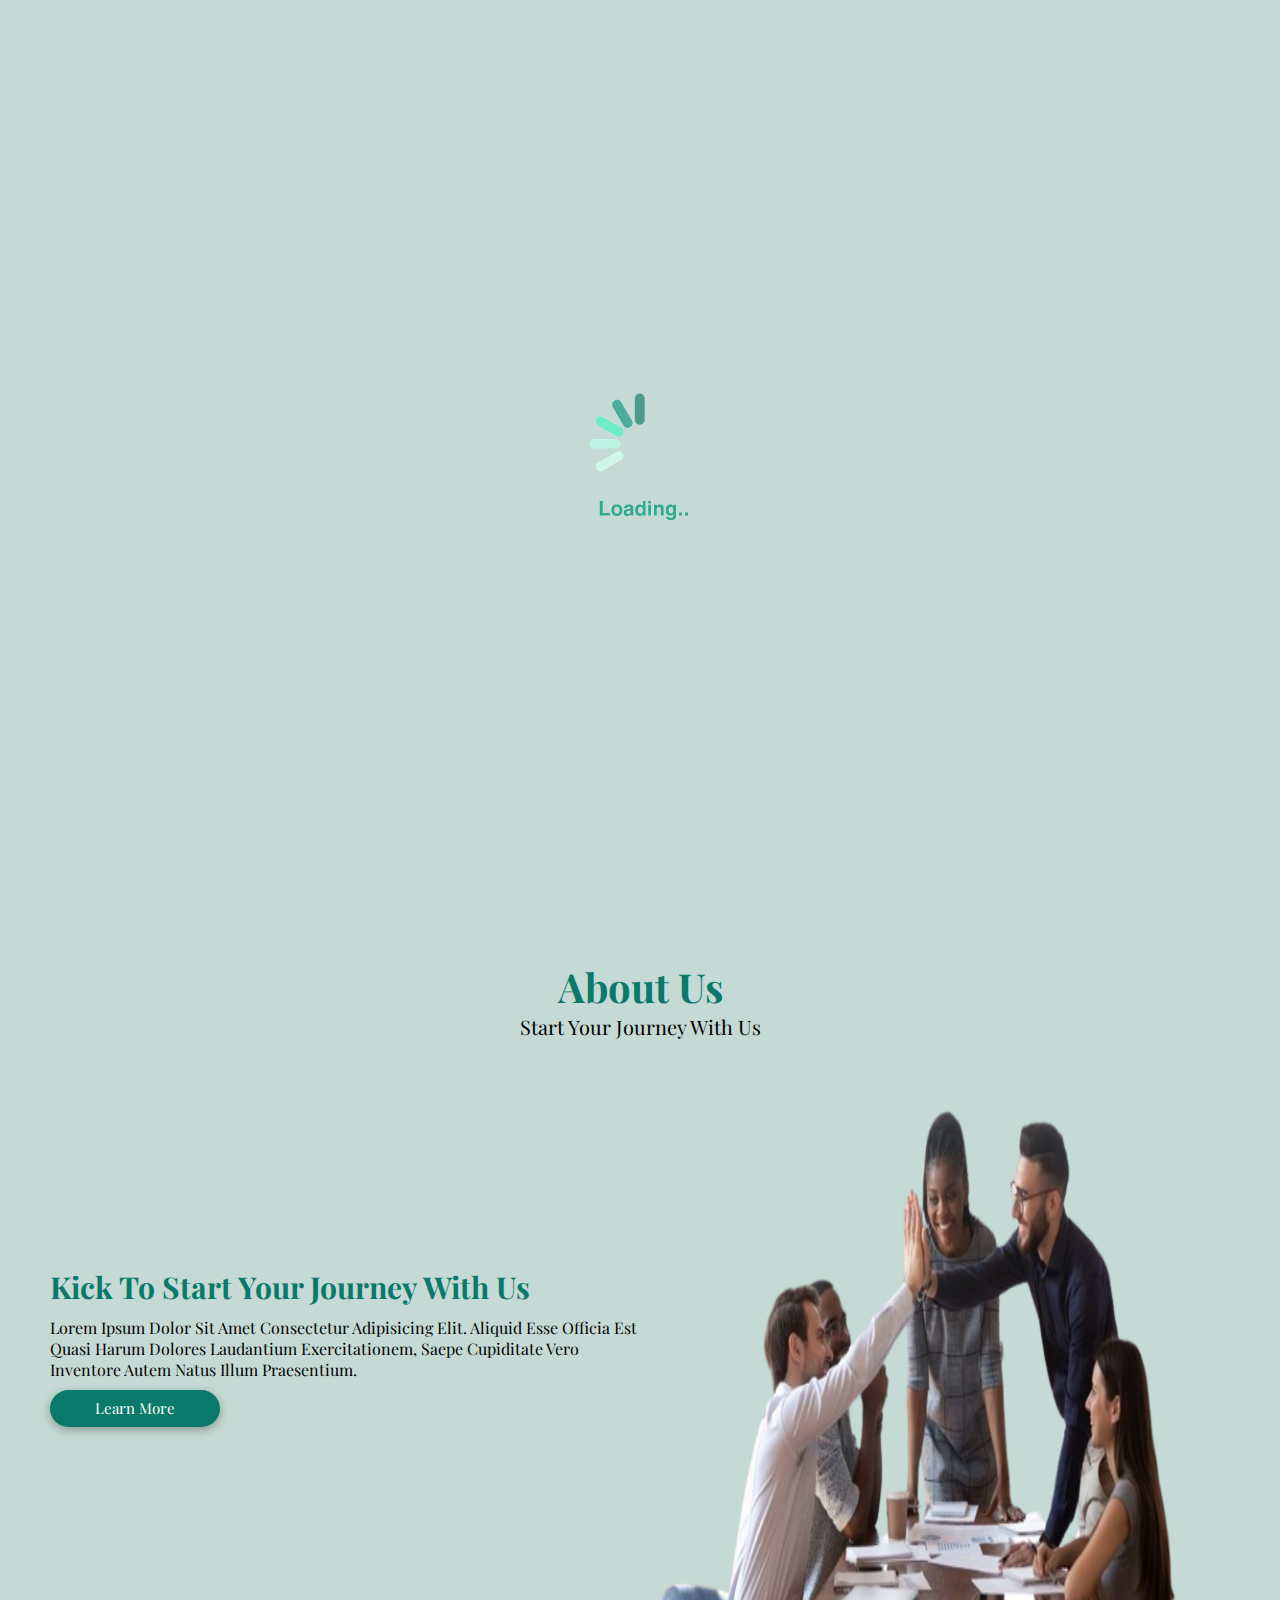
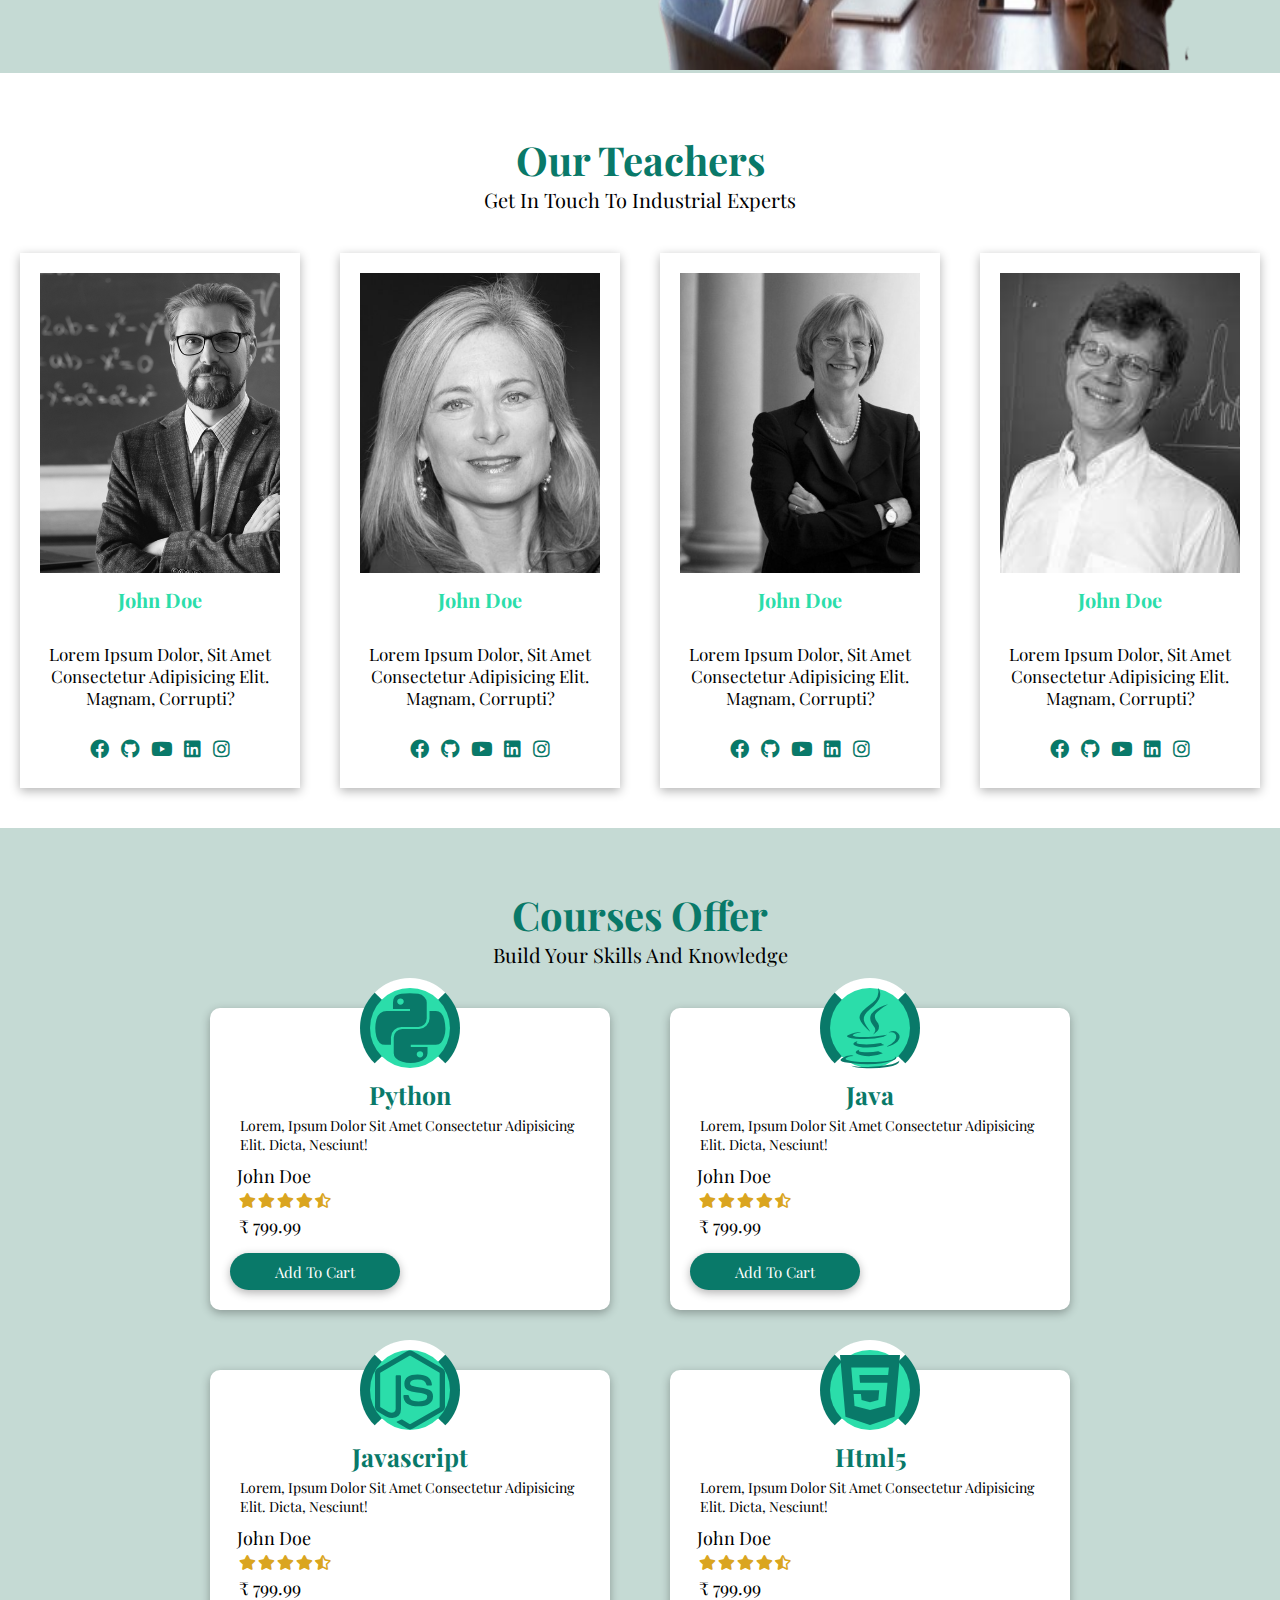
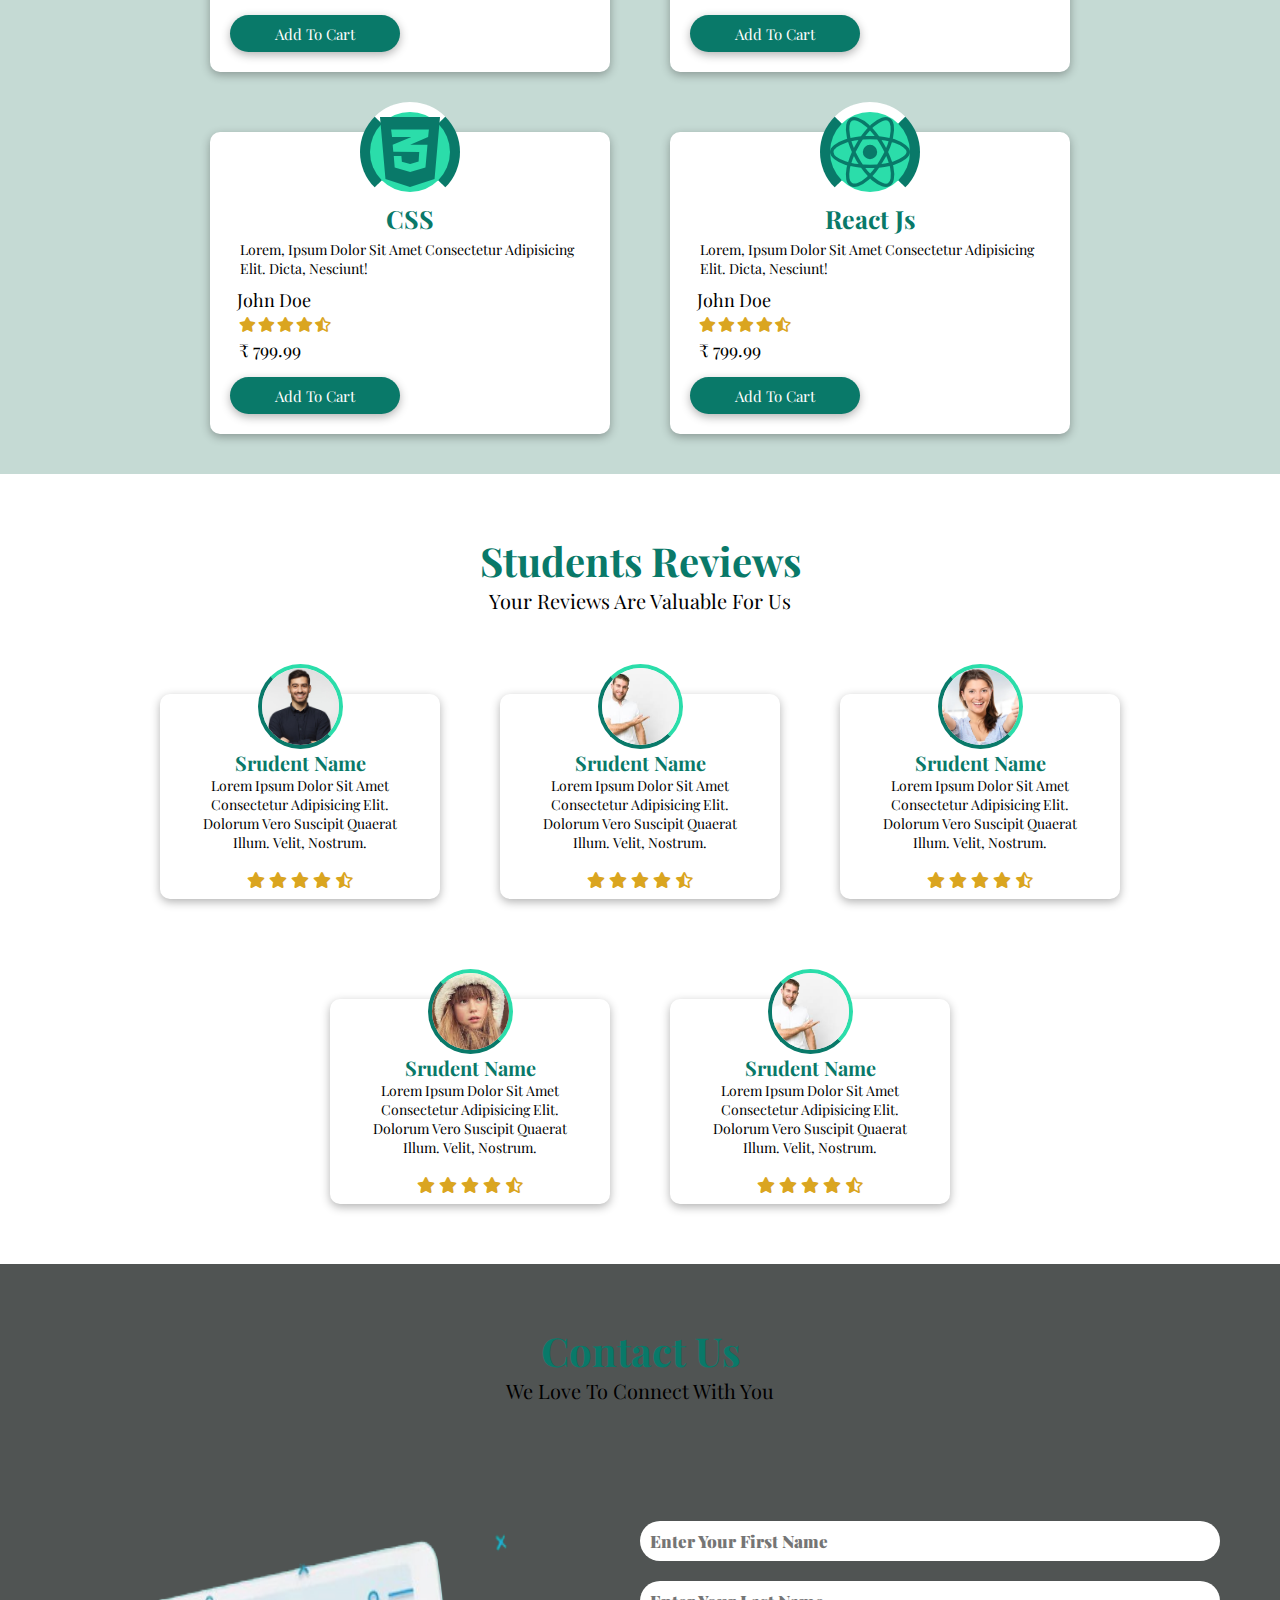
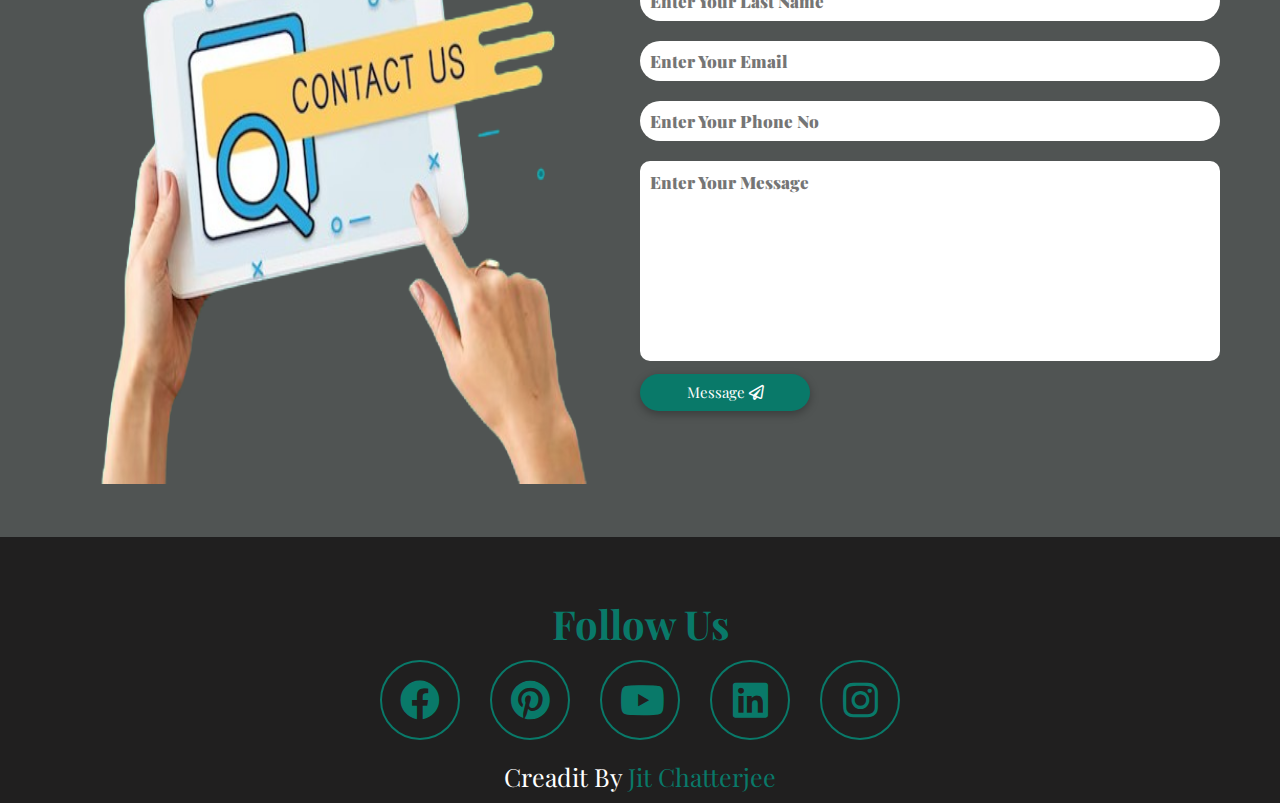
==== index.html @ 94447282 "upload" ====
<!DOCTYPE html>
<html lang="en">

<head>
    <meta charset="UTF-8">
    <meta name="viewport" content="width=device-width, initial-scale=1.0">
    <title>Exellence</title>

    <!-- font awesome cdn link  -->
    <link rel="stylesheet" href="https://cdnjs.cloudflare.com/ajax/libs/font-awesome/5.15.4/css/all.min.css" integrity="sha512-1ycn6IcaQQ40/MKBW2W4Rhis/DbILU74C1vSrLJxCq57o941Ym01SwNsOMqvEBFlcgUa6xLiPY/NS5R+E6ztJQ==" crossorigin="anonymous" referrerpolicy="no-referrer" />

    <!-- External css link  -->
    <link rel="stylesheet" href="style.css">
</head>

<body>
    <!-- loader section start  -->
    <section class="loader" id="loader">
        <div class="loader-container">
            <img src="/images/loading.gif" alt="">
        </div>
    </section>
    <!-- loader section end -->
    <!-- header section starts  -->
    <header>
        <a href="javascript:(0)" class="logo"><img src="/images/logo.png" alt="">Exellence</a>
        <nav class="navbar">
            <ul>
                <li><a href="#home" class="active">home</a></li>
                <li><a href="#about">about</a></li>
                <li><a href="#teacher">teachers</a></li>
                <li><a href="javascript:(0)" class="sub">courses&nbsp;<i class="fas fa-caret-down"></i></a>
                    <div class="sublist">
                        <ul>
                            <li><a href="javascript:(0)">course 1</a></li>
                            <li><a href="javascript:(0)">course 2</a></li>
                            <li><a href="javascript:(0)">course 3</a></li>
                            <li><a href="javascript:(0)">course 4</a></li>
                            <li><a href="javascript:(0)">course 5</a></li>
                        </ul>
                    </div>
                </li>
                <li><a href="#review">Review</a></li>
                <li><a href="#contact">Contact</a></li>
            </ul>
        </nav>
        <div class="login-box" id="login-box">
            <a href="javascript:(0)" class="logo"><i class="fas fa-search"></i></a>
            <a href="javascript:(0)" class="logo"><i class="fas fa-shopping-cart"></i></a>
            <a href="" class="logo"><i class="fas fa-user"></i></a>
            <div class="fas fa-bars"></div>
        </div>
    </header>
    <!-- header section ends  -->
    <!-- home section start  -->
    <section class="home" id="home">
        <div class="content">
            <h1 class="">learn online form home</h1>
            <p>Lorem ipsum dolor sit amet consectetur adipisicing elit. Esse itaque excepturi repellat aperiam impedit aut ipsam cum hic dicta eius!</p>
            <a href="#"><button>Discover More</button></a>
        </div>
        <div class="box-container" id="home-container">
            <div class="boxes">
                <i class="fas fa-graduation-cap"></i>
                <h3>Courses</h3>

                <p>Lorem ipsum dolor, sit amet consectetur adipisicing elit. Quas, ipsam?</p>
            </div>

            <div class="boxes">
                <i class="fas fa-fire"></i>
                <h3>Free Trial</h3>
                <p>Lorem ipsum dolor, sit amet consectetur adipisicing elit. Quas, ipsam?</p>
            </div>

            <div class="boxes">
                <i class="fas fa-award"></i>
                <h3>Certification</h3>
                <p>Lorem ipsum dolor, sit amet consectetur adipisicing elit. Quas, ipsam?</p>
            </div>
        </div>
    </section>
    <!-- home section end  -->

    <!-- about section start  -->
    <section class="about" id="about">
        <h1 class="heading">about Us</h1>
        <h3 class="title">Start Your Journey with Us</h3>
        <div class="row">
            <div class="content">
                <h3>Kick to start your journey with us</h3>
                <p>Lorem ipsum dolor sit amet consectetur adipisicing elit. Aliquid esse officia est quasi harum dolores laudantium exercitationem, saepe cupiditate vero inventore autem natus illum praesentium.</p>
                <a href=""><button>Learn More</button></a>
            </div>
            <div class="image">
                <img src="images/abo.png" alt="">
            </div>
        </div>
    </section>
    <!-- about section end  -->

    <!-- teacher section start  -->
    <section class="teacher" id="teacher">
        <h1 class="heading">our teachers</h1>
        <h3 class="title">get in touch to industrial experts</h3>

        <div class="card-container">
            <div class="card">
                <img src="/images/card-img-1.png" alt="">
                <h3>John Doe</h3>
                <p>Lorem ipsum dolor, sit amet consectetur adipisicing elit. Magnam, corrupti?</p>
                <div class="icons">
                    <a href="" class="fab fa-facebook"></a>
                    <a href="" class="fab fa-github"></a>
                    <a href="" class="fab fa-youtube"></a>
                    <a href="" class="fab fa-linkedin"></a>
                    <a href="" class="fab fa-instagram"></a>
                </div>
            </div>
            <div class="card">
                <img src="/images/card-img-2.png" alt="">
                <h3>John Doe</h3>
                <p>Lorem ipsum dolor, sit amet consectetur adipisicing elit. Magnam, corrupti?</p>
                <div class="icons">
                    <a href="" class="fab fa-facebook"></a>
                    <a href="" class="fab fa-github"></a>
                    <a href="" class="fab fa-youtube"></a>
                    <a href="" class="fab fa-linkedin"></a>
                    <a href="" class="fab fa-instagram"></a>
                </div>
            </div>
            <div class="card">
                <img src="/images/card-img-3.jpg" alt="">
                <h3>John Doe</h3>
                <p>Lorem ipsum dolor, sit amet consectetur adipisicing elit. Magnam, corrupti?</p>
                <div class="icons">
                    <a href="" class="fab fa-facebook"></a>
                    <a href="" class="fab fa-github"></a>
                    <a href="" class="fab fa-youtube"></a>
                    <a href="" class="fab fa-linkedin"></a>
                    <a href="" class="fab fa-instagram"></a>
                </div>
            </div>
            <div class="card">
                <img src="/images/card-img-4.jpg" alt="">
                <h3>John Doe</h3>
                <p>Lorem ipsum dolor, sit amet consectetur adipisicing elit. Magnam, corrupti?</p>
                <div class="icons">
                    <a href="" class="fab fa-facebook"></a>
                    <a href="" class="fab fa-github"></a>
                    <a href="" class="fab fa-youtube"></a>
                    <a href="" class="fab fa-linkedin"></a>
                    <a href="" class="fab fa-instagram"></a>
                </div>
            </div>
        </div>
    </section>
    <!-- teacher section start  -->

    <!-- course section start  -->
    <section class="course" id="course">
        <h1 class="heading">Courses Offer</h1>
        <h3 class="title">build your skills and knowledge</h3>
        <div class="box-container">
            <div class="box">
                <i class="fab fa-python"></i>
                <h3>Python</h3>
                <p>Lorem, ipsum dolor sit amet consectetur adipisicing elit. Dicta, nesciunt!</p>
                <span>&nbsp;&nbsp;John Doe</span>
                <div class="stars">
                    <a href="" class="fas fa-star"></a>
                    <a href="" class="fas fa-star"></a>
                    <a href="" class="fas fa-star"></a>
                    <a href="" class="fas fa-star"></a>
                    <a href="" class="fas fa-star-half-alt"></a>
                </div>
                <span>&#8377&nbsp;799.99</span>
                <a href=""><button>add to cart</button></a>
            </div>
            <div class="box">
                <i class="fab fa-java"></i>
                <h3>Java</h3>
                <p>Lorem, ipsum dolor sit amet consectetur adipisicing elit. Dicta, nesciunt!</p>
                <span>&nbsp;&nbsp;John Doe</span>
                <div class="stars">
                    <a href="" class="fas fa-star"></a>
                    <a href="" class="fas fa-star"></a>
                    <a href="" class="fas fa-star"></a>
                    <a href="" class="fas fa-star"></a>
                    <a href="" class="fas fa-star-half-alt"></a>
                </div>
                <span>&#8377&nbsp;799.99</span>
                <a href=""><button>add to cart</button></a>
            </div>
            <div class="box">
                <i class="fab fa-node-js"></i>
                <h3>javascript</h3>
                <p>Lorem, ipsum dolor sit amet consectetur adipisicing elit. Dicta, nesciunt!</p>
                <span>&nbsp;&nbsp;John Doe</span>
                <div class="stars">
                    <a href="" class="fas fa-star"></a>
                    <a href="" class="fas fa-star"></a>
                    <a href="" class="fas fa-star"></a>
                    <a href="" class="fas fa-star"></a>
                    <a href="" class="fas fa-star-half-alt"></a>
                </div>
                <span>&#8377&nbsp;799.99</span>
                <a href=""><button>add to cart</button></a>
            </div>
            <div class="box">
                <i class="fab fa-html5"></i>
                <h3>html5</h3>
                <p>Lorem, ipsum dolor sit amet consectetur adipisicing elit. Dicta, nesciunt!</p>
                <span>&nbsp;&nbsp;John Doe</span>
                <div class="stars">
                    <a href="" class="fas fa-star"></a>
                    <a href="" class="fas fa-star"></a>
                    <a href="" class="fas fa-star"></a>
                    <a href="" class="fas fa-star"></a>
                    <a href="" class="fas fa-star-half-alt"></a>
                </div>
                <span>&#8377&nbsp;799.99</span>
                <a href=""><button>add to cart</button></a>
            </div>
            <div class="box">
                <i class="fab fa-css3-alt"></i>
                <h3>CSS</h3>
                <p>Lorem, ipsum dolor sit amet consectetur adipisicing elit. Dicta, nesciunt!</p>
                <span>&nbsp;&nbsp;John Doe</span>
                <div class="stars">
                    <a href="" class="fas fa-star"></a>
                    <a href="" class="fas fa-star"></a>
                    <a href="" class="fas fa-star"></a>
                    <a href="" class="fas fa-star"></a>
                    <a href="" class="fas fa-star-half-alt"></a>
                </div>
                <span>&#8377&nbsp;799.99</span>
                <a href=""><button>add to cart</button></a>
            </div>
            <div class="box">
                <i class="fab fa-react"></i>
                <h3>react Js</h3>
                <p>Lorem, ipsum dolor sit amet consectetur adipisicing elit. Dicta, nesciunt!</p>
                <span>&nbsp;&nbsp;John Doe</span>
                <div class="stars">
                    <a href="" class="fas fa-star"></a>
                    <a href="" class="fas fa-star"></a>
                    <a href="" class="fas fa-star"></a>
                    <a href="" class="fas fa-star"></a>
                    <a href="" class="fas fa-star-half-alt"></a>
                </div>
                <span>&#8377&nbsp;799.99</span>
                <a href=""><button>add to cart</button></a>
            </div>
        </div>

    </section>
    <!-- course section end  -->

    <!-- review section start  -->
    <section class="review" id="review">
        <h1 class="heading">Students Reviews</h1>
        <h3 class="title">your reviews are valuable for us</h3>

        <div class="box-container">
            <div class="box">
                <img src="/images/customer-1.jpg" alt="">
                <h3>Srudent Name</h3>
                <p>Lorem ipsum dolor sit amet consectetur adipisicing elit. Dolorum vero suscipit quaerat illum. Velit, nostrum.</p>
                <div class="box-icons">
                    <i class="fas fa-star"></i>
                    <i class="fas fa-star"></i>
                    <i class="fas fa-star"></i>
                    <i class="fas fa-star"></i>
                    <i class="fas fa-star-half-alt"></i>
                </div>
            </div>
            <div class="box">
                <img src="/images/customer-2.jpg" alt="">
                <h3>Srudent Name</h3>
                <p>Lorem ipsum dolor sit amet consectetur adipisicing elit. Dolorum vero suscipit quaerat illum. Velit, nostrum.</p>
                <div class="box-icons">
                    <i class="fas fa-star"></i>
                    <i class="fas fa-star"></i>
                    <i class="fas fa-star"></i>
                    <i class="fas fa-star"></i>
                    <i class="fas fa-star-half-alt"></i>
                </div>
            </div>
            <div class="box">
                <img src="/images/customer-3.jpg" alt="">
                <h3>Srudent Name</h3>
                <p>Lorem ipsum dolor sit amet consectetur adipisicing elit. Dolorum vero suscipit quaerat illum. Velit, nostrum.</p>
                <div class="box-icons">
                    <i class="fas fa-star"></i>
                    <i class="fas fa-star"></i>
                    <i class="fas fa-star"></i>
                    <i class="fas fa-star"></i>
                    <i class="fas fa-star-half-alt"></i>
                </div>
            </div>
            <div class="box">
                <img src="/images/customer-4.jpg" alt="">
                <h3>Srudent Name</h3>
                <p>Lorem ipsum dolor sit amet consectetur adipisicing elit. Dolorum vero suscipit quaerat illum. Velit, nostrum.</p>
                <div class="box-icons">
                    <i class="fas fa-star"></i>
                    <i class="fas fa-star"></i>
                    <i class="fas fa-star"></i>
                    <i class="fas fa-star"></i>
                    <i class="fas fa-star-half-alt"></i>
                </div>
            </div>
            <div class="box">
                <img src="/images/customer-2.jpg" alt="">
                <h3>Srudent Name</h3>
                <p>Lorem ipsum dolor sit amet consectetur adipisicing elit. Dolorum vero suscipit quaerat illum. Velit, nostrum.</p>
                <div class="box-icons">
                    <i class="fas fa-star"></i>
                    <i class="fas fa-star"></i>
                    <i class="fas fa-star"></i>
                    <i class="fas fa-star"></i>
                    <i class="fas fa-star-half-alt"></i>
                </div>
            </div>
        </div>

    </section>
    <!-- review section end  -->

    <!-- contact section start  -->
    <section class="contact" id="contact">
        <h1 class="heading">Contact Us</h1>
        <h3 class="title">we love to connect with you</h3>
        <div class="row">
            <div class="image">
                <img src="/images/contact.png" alt="">
            </div>

            <div class="form-container">
                <form action="">
                    <div class="input-box">
                        <input type="text" placeholder="Enter Your First Name">
                    </div>
                    <div class="input-box">
                        <input type="text" placeholder="Enter Your Last Name">
                    </div>
                    <div class="input-box">
                        <input type="Email" placeholder="Enter Your Email">
                    </div>
                    <div class="input-box">
                        <input type="number" placeholder="Enter Your Phone No">
                    </div>
                    <div class="input-box">
                        <textarea name="" id="" cols="30" rows="10" placeholder="Enter Your Message"></textarea>
                    </div>
                    <div class="input-box">
                        <a href=""><button>Message <i class="far fa-paper-plane"></i></button></a>
                    </div>
                </form>
            </div>
        </div>
    </section>
    <!-- contact section end  -->

    <!-- footer section start  -->
    <section class="footer" id="footer">
        <h1 class="heading">Follow Us</h1>
        <div class="icons">
            <a href="" class="fab fa-facebook"></a>
            <a href="" class="fab fa-pinterest"></a>
            <a href="" class="fab fa-youtube"></a>
            <a href="" class="fab fa-linkedin"></a>
            <a href="" class="fab fa-instagram"></a>
        </div>
        <p>creadit by <Span> jit chatterjee</Span></p>
    </section>
    <!-- footer section end  -->


    <!-- jQuery cdn link  -->
    <script src="https://cdnjs.cloudflare.com/ajax/libs/jquery/3.7.1/jquery.min.js" integrity="sha512-v2CJ7UaYy4JwqLDIrZUI/4hqeoQieOmAZNXBeQyjo21dadnwR+8ZaIJVT8EE2iyI61OV8e6M8PP2/4hpQINQ/g==" crossorigin="anonymous" referrerpolicy="no-referrer"></script>
    <!-- External js file link  -->
    <script src="script.js"></script>
</body>

</html>
---- style.css ----
@import url('https://fonts.googleapis.com/css2?family=Anton&family=DM+Serif+Display&family=Great+Vibes&family=Noto+Serif:wght@300&family=Oswald&family=Playball&family=Playfair+Display:wght@400;500&family=Roboto:wght@300&family=Young+Serif&display=swap');

:root {
    --green: #097969;
    --light-green: #2BDDAA;


}

* {
    font-family: 'Playfair Display', serif;
    text-transform: capitalize;
    text-decoration: none;
    outline: navajowhite;
    margin: 0;
    padding: 0;
    box-sizing: border-box;
}

*::selection {
    background: var(--green);
    color: #fff;
}

html {
    font-size: 62.5%;
    overflow-x: hidden;
    scroll-behavior: smooth;
}

body {
    background: #C5DAD4;
    height: 3000px;
}

.heading {
    font-size: 4rem;
    color: var(--green);
    text-align: center;
    padding: 0 1rem;
    padding-top: 6rem;
}

.title {
    padding: 0 1rem;
    font-size: 2rem;
    text-align: center;
    font-weight: 400;
    color: #000;
}

/*loader section start*/
/* .loader {
    width: 100%;
    height: 100vh;
} */

.loader .loader-container {
    position: fixed;
    top: 0;
    left: 0;
    width: 100%;
    height: 100%;
    z-index: 10000;
    display: flex;
    align-items: center;
    justify-content: center;
    overflow: hidden;
    background: #C5DAD4;
}

.loader .loader-container img {
    width: 15rem;
}

.loader-container.fade-out {
    top: 110%;
    opacity: 0;
}

/*loader section end*/

header {
    width: 96%;
    background: #fff;
    position: fixed;
    top: 2rem;
    left: 50%;
    display: flex;
    align-items: center;
    justify-content: space-between;
    border-radius: 5rem;
    transform: translateX(-50%);
    padding: 0rem 2rem;
    z-index: 1000;
    transition: 0.2s;
}

.header-active {
    top: 0;
    widows: 100%;
    border-radius: 0;
    box-shadow: 0.1rem 0.rem rgba(0, 0, 0, 0.3);
}

header a img {
    width: 6rem;
    vertical-align: middle;
}

header .navbar ul {
    display: flex;
    align-items: center;
    justify-content: space-between;
    list-style: none;
}

header .navbar ul li {
    margin: 0 1rem;
}

header .navbar ul li a {
    font-size: 2rem;
    color: var(--green);
    transition: 0.2s;
}

header .navbar ul li .active,
header .navbar ul li a:hover {
    color: var(--light-green);
}

header .navbar ul li .sublist {
    position: absolute;
    width: 33rem;
    height: 31rem;
    display: none;
}

header .navbar ul li .sublist ul {
    /* display: none; */
    position: absolute;
    display: flex;
    flex-direction: column;
    background: #fff;
    padding: 2rem;
    border-radius: 2rem;
    margin-top: 2rem;
    box-shadow: 0 0.3rem 1rem rgba(0, 0, 0, 0.3);
}

header .navbar ul li .sublist ul li {
    margin: 1rem;
}

header .logo {
    font-size: 2.5rem;
    color: var(--light-green);
    text-transform: uppercase;
}

header .logo i {
    color: var(--green);
    padding: 0.2rem;
}

header .fa-bars {
    font-size: 3rem;
    color: var(--green);
    cursor: pointer;
    display: none;
    transition: 0.3s;
}

header .fa-times {
    transform: rotate(180deg);
    color: var(--light-green);
    transition: 0.3s;
}

header .login-box {
    display: flex;
    justify-content: space-around;
    width: 12rem;
    margin: 0rem 2rem;
}

.home {
    min-height: 100vh;
    background: linear-gradient(rgba(41, 122, 81, 0.8), rgba(140, 243, 178, 0.8)), url(/images/bg-img.jpg)no-repeat;
    background-position: center;
    background-size: cover;
    background-attachment: fixed;
    z-index: 0;
    overflow: hidden;
    position: relative;
}

.home .content {
    display: flex;
    justify-content: center;
    align-items: center;
    flex-flow: column;
    padding-top: 14rem;
    padding-bottom: 8rem;
    text-align: center;
}

.home .content h1 {
    font-size: 5rem;
    color: #fff;
    padding: 0 1rem;
    text-shadow: 0 .3rem .5rem rgba(0, 0, 0, 0.3);
    text-transform: capitalize;
}

.home .content p {
    font-size: 2rem;
    color: #fff;
    padding: 1rem 25rem;
}

.home .content button {
    height: 4rem;
    width: 20rem;
    background: var(--green);
    color: #fff;
    font-size: 2rem;
    cursor: pointer;
    transition: .2s;
    border: none;
    box-shadow: 0 .3rem 1rem rgba(0, 0, 0, 0.3);
    border-radius: 2rem;
}

.home .box-container {
    display: flex;
    justify-content: center;
    flex-wrap: wrap;
}

.home .box-container .boxes {
    height: 25rem;
    width: 25rem;
    background: #fff;
    text-align: center;
    border-radius: 1rem;
    box-shadow: 0 .3rem 1rem rgba(0, 0, 0, 0.3);
    cursor: pointer;
    margin: 2rem;
}

.home .box-container .boxes i {
    height: 6rem;
    width: 6rem;
    line-height: 6rem;
    text-align: center;
    border-radius: 50%;
    color: #fff;
    background: var(--green);
    font-size: 3rem;
    margin: 2rem;
    transition: .2s;
}

.home .box-container .boxes h3 {
    font-size: 2rem;
    color: var(--light-green);
    transition: .2s;
}

.home .box-container .boxes p {
    font-size: 1.3rem;
    padding: 0.7rem 2rem;
    color: #000;
}

.home .box-container .boxes:hover i {
    background: var(--light-green);
    color: #fff;
}

.home .box-container .boxes:hover h3 {
    color: var(--green);
}

.home::before {
    content: '';
    position: absolute;
    bottom: -32%;
    left: 50%;
    transform: translateX(-50%);
    border-top: 70vh solid #fff;
    width: 120%;
    border-radius: 50%;
    z-index: -1;
}

.about .row {
    display: flex;
    justify-content: center;
    align-items: center;
}

.about .row .image img {
    height: 70vh;
    width: 50vw;
}

.about .row .content {
    padding-left: 5rem;
}

.about .row .content h3 {
    font-size: 3rem;
    color: var(--green);
    text-transform: capitalize;
}

.about .row .content p {
    font-size: 1.6rem;
    color: #000;
    padding: 1rem 0;
}

.about .row .content button {
    height: 3.7rem;
    width: 17rem;
    background: var(--green);
    color: #fff;
    font-size: 1.5rem;
    cursor: pointer;
    transition: .2s;
    border: none;
    box-shadow: 0 .3rem 1rem rgba(0, 0, 0, 0.3);
    border-radius: 2rem;
    margin-bottom: 2rem;
}

.teacher {
    background: #fff;
}

.teacher .card-container {
    display: flex;
    align-items: center;
    justify-content: center;
    flex-wrap: wrap;
    padding: 2rem 0;
}

.teacher .card-container .card {
    padding: 2rem;
    margin: 2rem;
    background: #fff;
    text-align: center;
    width: 28rem;
    box-shadow: 0 0.3rem 1rem rgba(0, 0, 0, 0.3);
}

.teacher .card-container .card img {
    height: 30rem;
    width: 100%;
    object-fit: cover;
    filter: grayscale();
    transition: .2s;
}

.teacher .card-container .card:hover img {
    filter: grayscale(0);
}

.teacher .card-container .card h3 {
    color: var(--light-green);
    font-size: 2rem;
    padding: 1rem 0;
}

.teacher .card-container .card P {
    color: #000;
    font-size: 1.7rem;
    padding: 2rem 0;
}

.teacher .card-container .card .icons a {
    color: var(--green);
    font-size: 1.9rem;
    padding: 1rem 0.5rem;
}

.teacher .card-container .card .icons a:hover {
    color: var(--light-green)
}

.box-container {
    width: 100%;
    padding: 2rem;
    position: relative;
    display: flex;
    flex-wrap: wrap;
    gap: 2rem;
    justify-content: center;
}

.box-container .box {
    width: 40rem;
    background: #fff;
    padding: 2rem;
    margin: 2rem;
    transition: .2s;
    display: flex;
    flex-direction: column;
    justify-content: center;
    align-items: center;
    flex-wrap: wrap;
    box-shadow: 0 0.3rem 1rem rgba(0, 0, 0, 0.3);
    border-radius: 1rem;
}

.box-container .box i {
    font-size: 8rem;
    color: var(--green);
    margin-top: -5rem;
    width: 10rem;
    border-radius: 50%;
    background: var(--light-green);
    border: 1rem solid #fff;
    border-left: 1rem solid var(--green);
    border-right: 1rem solid var(--green);
    text-align: center;
}

.box-container .box h3 {
    font-size: 2.5rem;
    color: var(--green);
}

.box-container .box p {
    font-size: 1.4rem;
    color: #000;
    padding: 0.5rem 1rem;
    text-align: start;
}

.box-container .box button {
    height: 3.7rem;
    width: 17rem;
    background: var(--green);
    color: #fff;
    font-size: 1.5rem;
    cursor: pointer;
    transition: .2s;
    border: none;
    box-shadow: 0 .3rem 1rem rgba(0, 0, 0, 0.3);
    border-radius: 2rem;
    margin-top: 1rem;
    margin-left: -18rem;
}

.stars {
    margin-left: -25rem;
}

.stars a {
    font-size: 1.5rem;
    margin: 0rem;
    text-align: start;
    color: goldenrod;
}

.box-container .box span {
    margin-left: -28rem;
    font-size: 1.8rem;
    padding: 0.5rem 0;
}

.box-container .box:hover i {
    transition: .5s;
    border: 1rem solid #fff;
    border-top: 1rem solid var(--green);
    border-bottom: 1rem solid var(--green);
    background: none;
    transform: rotate(360deg);
}

.box-container .box:hover {
    cursor: pointer;
    transition: .2s;
    transform: scale(120%);
}

.review {
    background: #fff;
}

.review .box-container {
    display: flex;
    justify-content: center;
    padding-top: 4rem;
    flex-wrap: wrap;
}

.review .box-container .box {
    width: 28rem;
    padding-bottom: 1rem;
    text-align: center;
    box-shadow: 0 0.3rem 1rem rgba(0, 0, 0, 0.3);
    background: #fff;
    margin: 4rem 2rem;
}

.review .box-container .box img {
    height: 8.5rem;
    width: 8.5rem;
    object-fit: cover;
    border-radius: 50%;
    margin-top: -5rem;
    border: 0.4rem solid var(--light-green);
    border-left: 0.4rem solid var(--green);
    border-bottom: 0.4rem solid var(--green);
}

.review .box-container .box h3 {
    font-size: 2rem;
    color: var(--green);
    padding: 0 0.5rem;
}

.review .box-container .box p {
    font-size: 1.4rem;
    color: #000;
    padding: 0 1rem;
    text-align: center;
}

.review .box-container .box .box-icons i {
    font-size: 1.6rem;
    color: goldenrod;
    background: none;
    padding: 0;
    width: 2rem;
    border: none;
    margin-top: 2rem;
    transform: none;
}

.review .box-container .box:hover img {
    border: none;
    transition: 0.2s linear;
}

.contact {
    background: rgba(51, 51, 51, 0.805);
}

.contact .row {
    display: flex;
    align-items: center;
    justify-content: center;
    padding: 5rem 0;
}

.contact .row .image img {
    width: 50vw;
    height: 70vh;
}

.contact .row .form-container {
    width: 50%;
    padding-right: 6rem;
}

.contact .row .form-container input,
textarea {
    height: 4rem;
    width: 100%;
    background: #fff;
    border: none;
    border-radius: 5rem;
    padding: 0 1rem;
    margin: 1rem 0;
    color: var(--light-green);
    font-size: 1.7rem;
    font-weight: 900;
    transition: .2s linear;
}

.contact .row .form-container input:focus,
textarea:focus {
    border: 0.4rem solid var(--green);
}

.contact .row .form-container textarea {
    height: 20rem;
    border-radius: 1rem;
    padding: 1rem;
    resize: none;
}

.contact .row .form-container a button {
    height: 3.7rem;
    width: 17rem;
    background: var(--green);
    color: #fff;
    font-size: 1.5rem;
    cursor: pointer;
    transition: .2s;
    border: none;
    box-shadow: 0 .3rem 1rem rgba(0, 0, 0, 0.3);
    border-radius: 2rem;
    margin-bottom: 2rem;
}

.contact .row .form-container a button i {
    font-size: 1.5rem;
    color: #fff;
}

.contact .row .form-container a :hover i {
    color: var(--light-green);
}

.contact .row .form-container a button:hover {
    background: none;
    color: var(--light-green);
    border: 0.2rem solid var(--light-green);
}


.footer {
    display: flex;
    flex-direction: column;
    width: 100%;
    justify-content: center;
    align-items: center;
    background: #201f1f;
}

.footer .icons {
    display: flex;
}

.footer .icons a {
    padding: 1.8rem;
    margin: 1rem 1.5rem;
    font-size: 4rem;
    width: 8rem;
    height: 8rem;
    color: var(--green);
    border-radius: 50%;
    border: 0.2rem solid var(--green);
    text-align: center;
}

.footer .icons a:hover {
    transform: rotate(360deg);
    transition: .5s;
}

.footer p {
    padding: 1rem;
    font-size: 2.5rem;
    color: #fff;
    text-transform: capitalize;
}

.footer p span {
    color: var(--green);
}



/* mnedia queries */
@media(max-width:768px) {
    html {
        font-size: 55%;
    }

    header .fa-bars {
        display: block;
    }

    header .navbar {
        position: fixed;
        top: -100rem;
        left: 0;
        width: 100%;
        background: #fff;
        border-radius: 1rem;
        opacity: 0;
        transition: 0.2s linear;
    }

    header .navbar ul {
        flex-flow: column;
        padding: 2rem 0;
    }

    header .navbar ul li {
        margin: 1rem 0;
        width: 100%;
        text-align: center;
    }

    header .navbar ul li a {
        font-size: 3rem;
        display: block;
    }

    header .nav-toggle {
        top: 5.7rem;
        opacity: 1;
    }

    header .navbar ul li .sublist {
        width: 100%;
        position: relative;
        margin-bottom: 4rem;
    }

    header .navbar ul li .sublist ul {
        width: 100%;
    }


    .home .content p {
        padding: 1.5rem 2rem;
    }

    .home::before {
        display: none;
    }

    .about .row {
        flex-direction: column-reverse;
    }

    .about .row .image img {
        height: 60vh;
        width: 90vw;
    }

    .about .row .content p {
        margin: 2rem;
    }

    header .login-box {
        width: 13rem;
        margin: 0;
    }

    .contact .row {
        flex-direction: column;
    }

    .contact .row .image img {
        height: 50vh;
        width: 90vw;
        margin-left: auto;
        margin-right: auto;
    }

    .contact .row .form-container {
        width: 90%;
        padding: 0;
    }

    .footer .icons a {
        font-size: 2rem;
        width: 4rem;
        height: 4rem;
        margin: 1rem;
        padding: 0;
        padding-top: 1rem;
    }
}
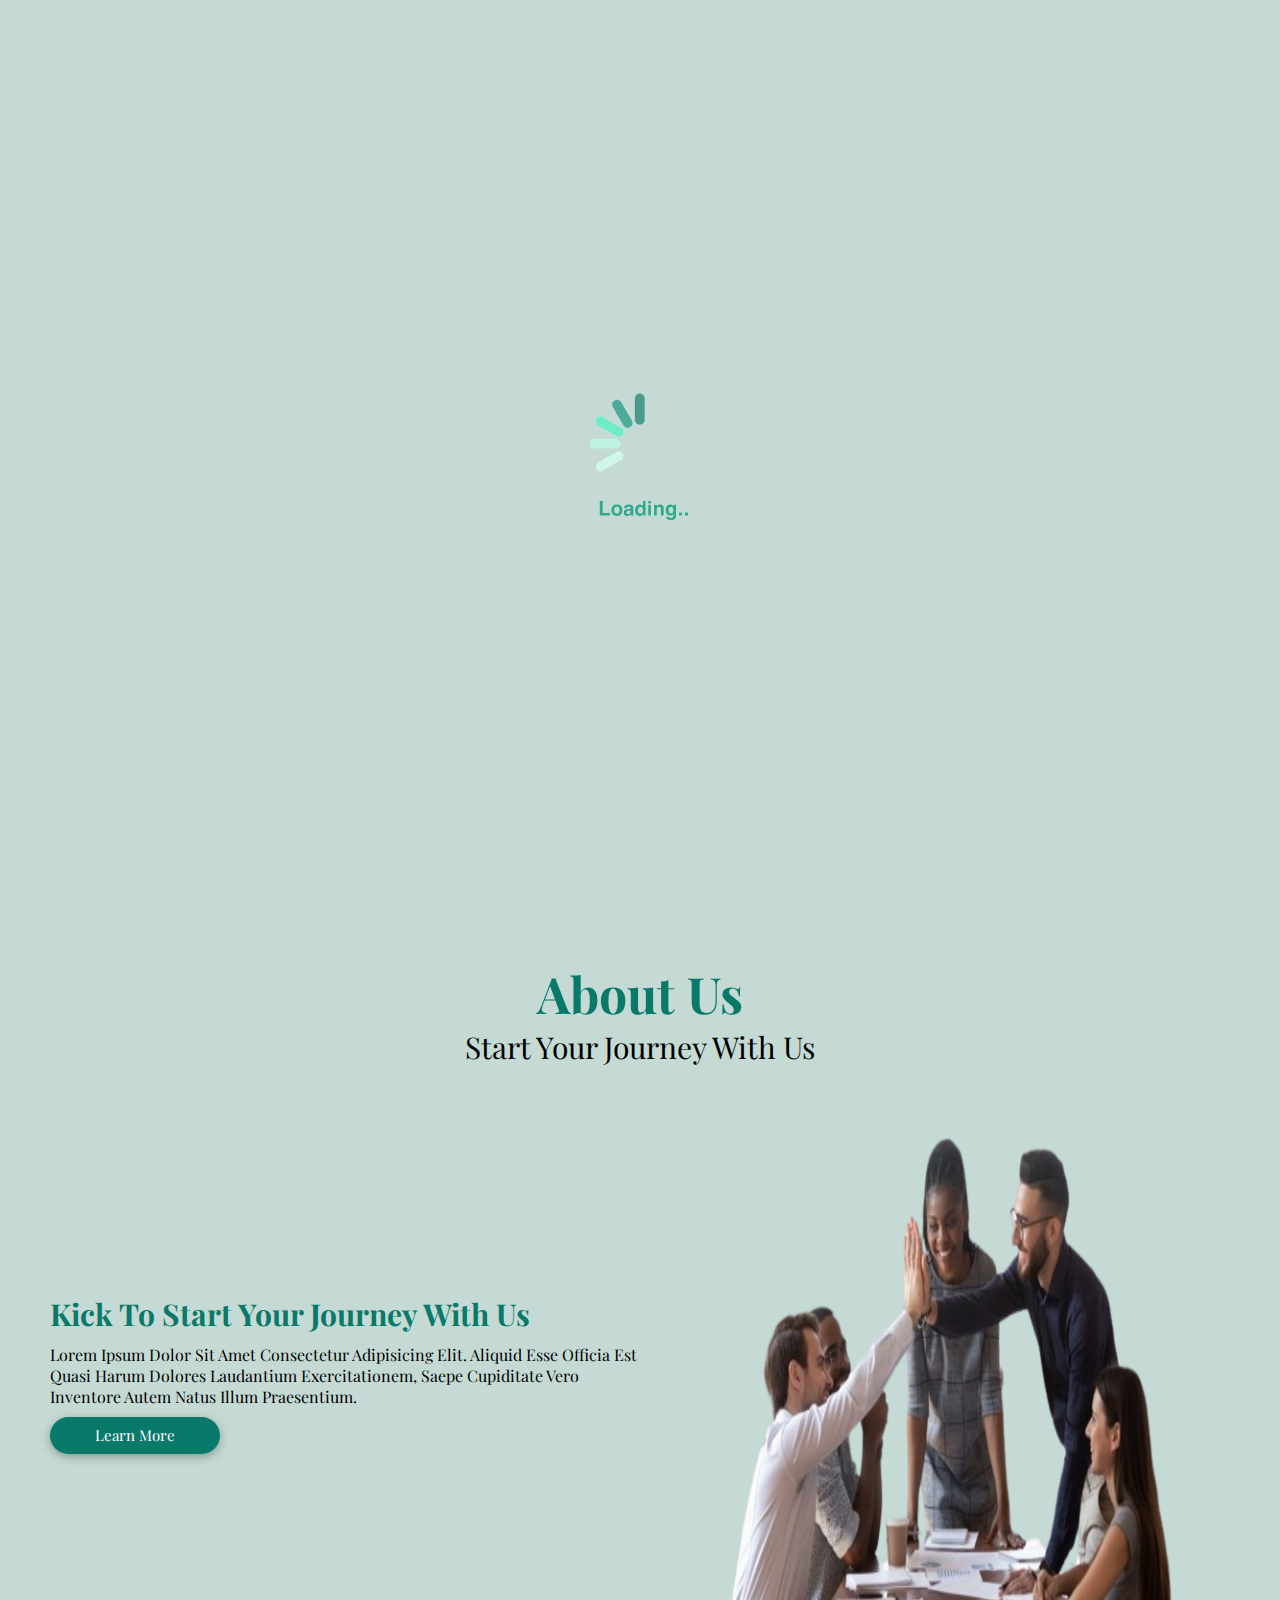
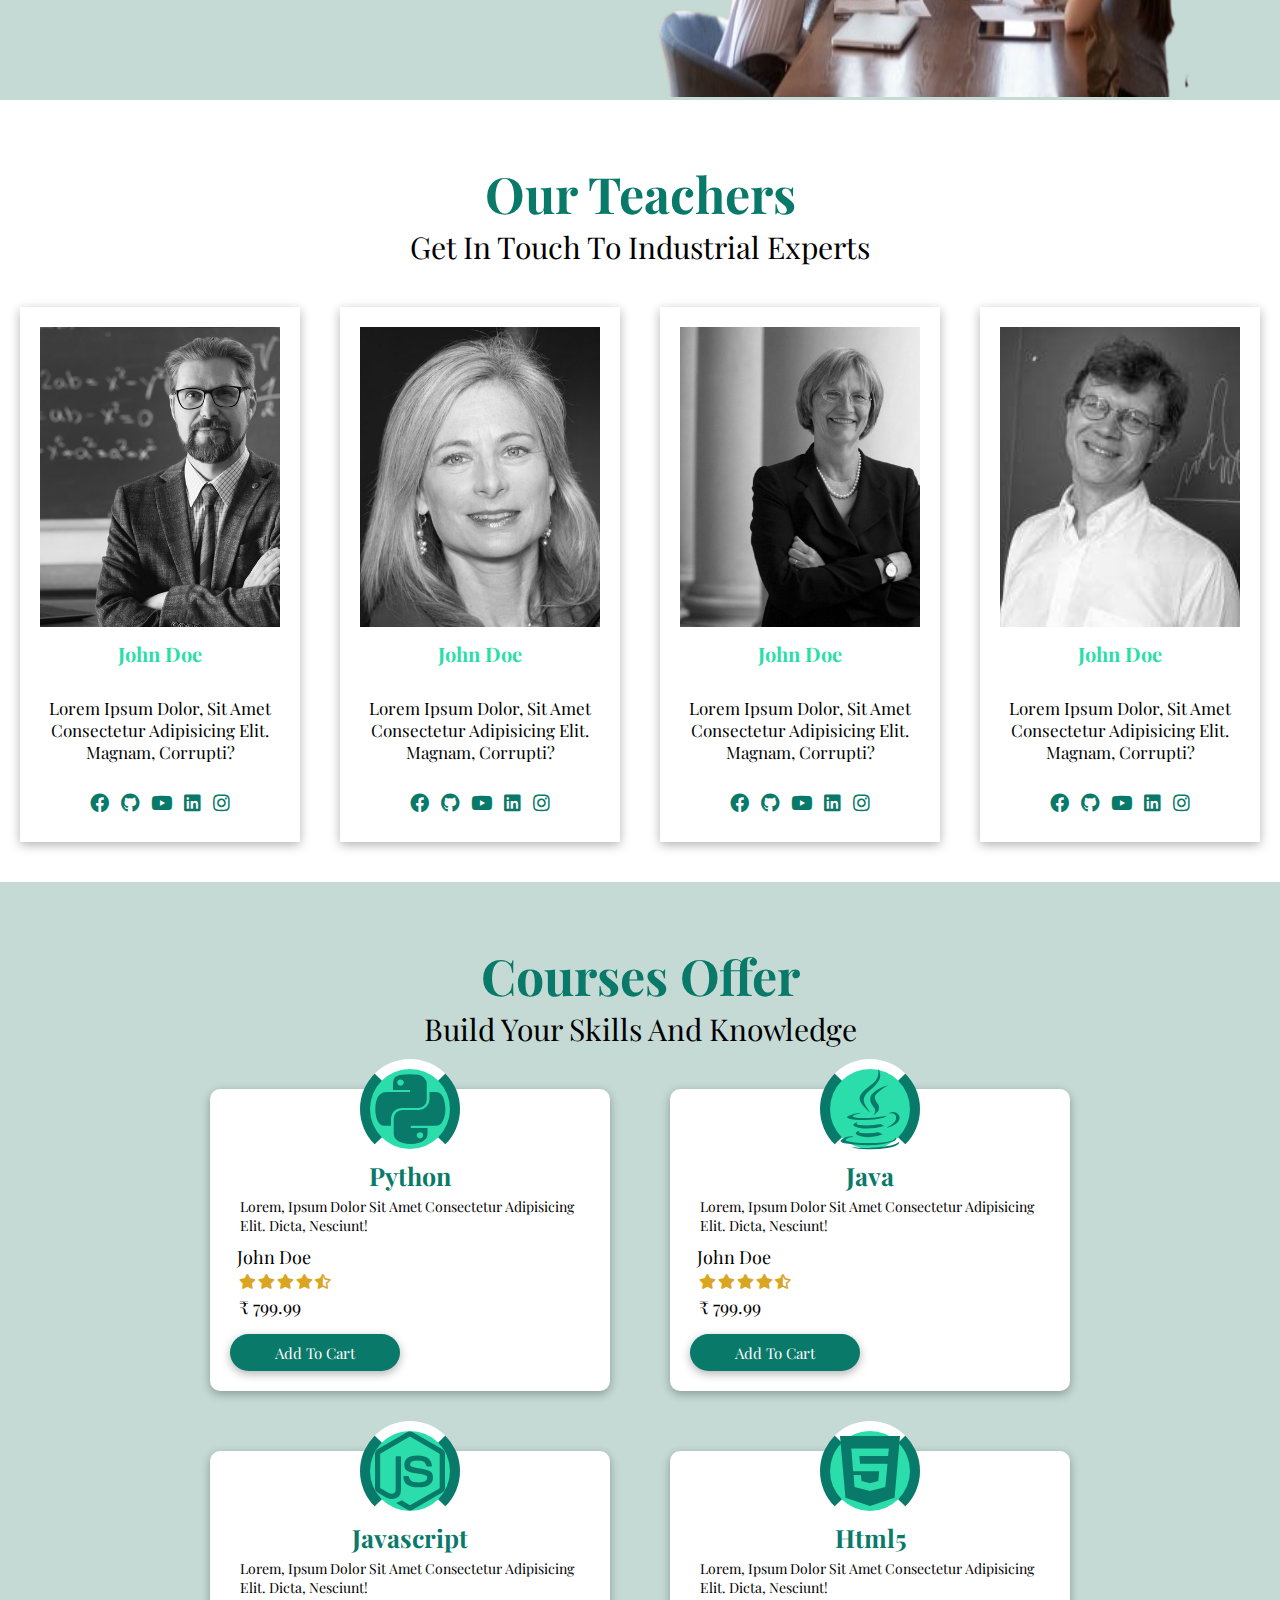
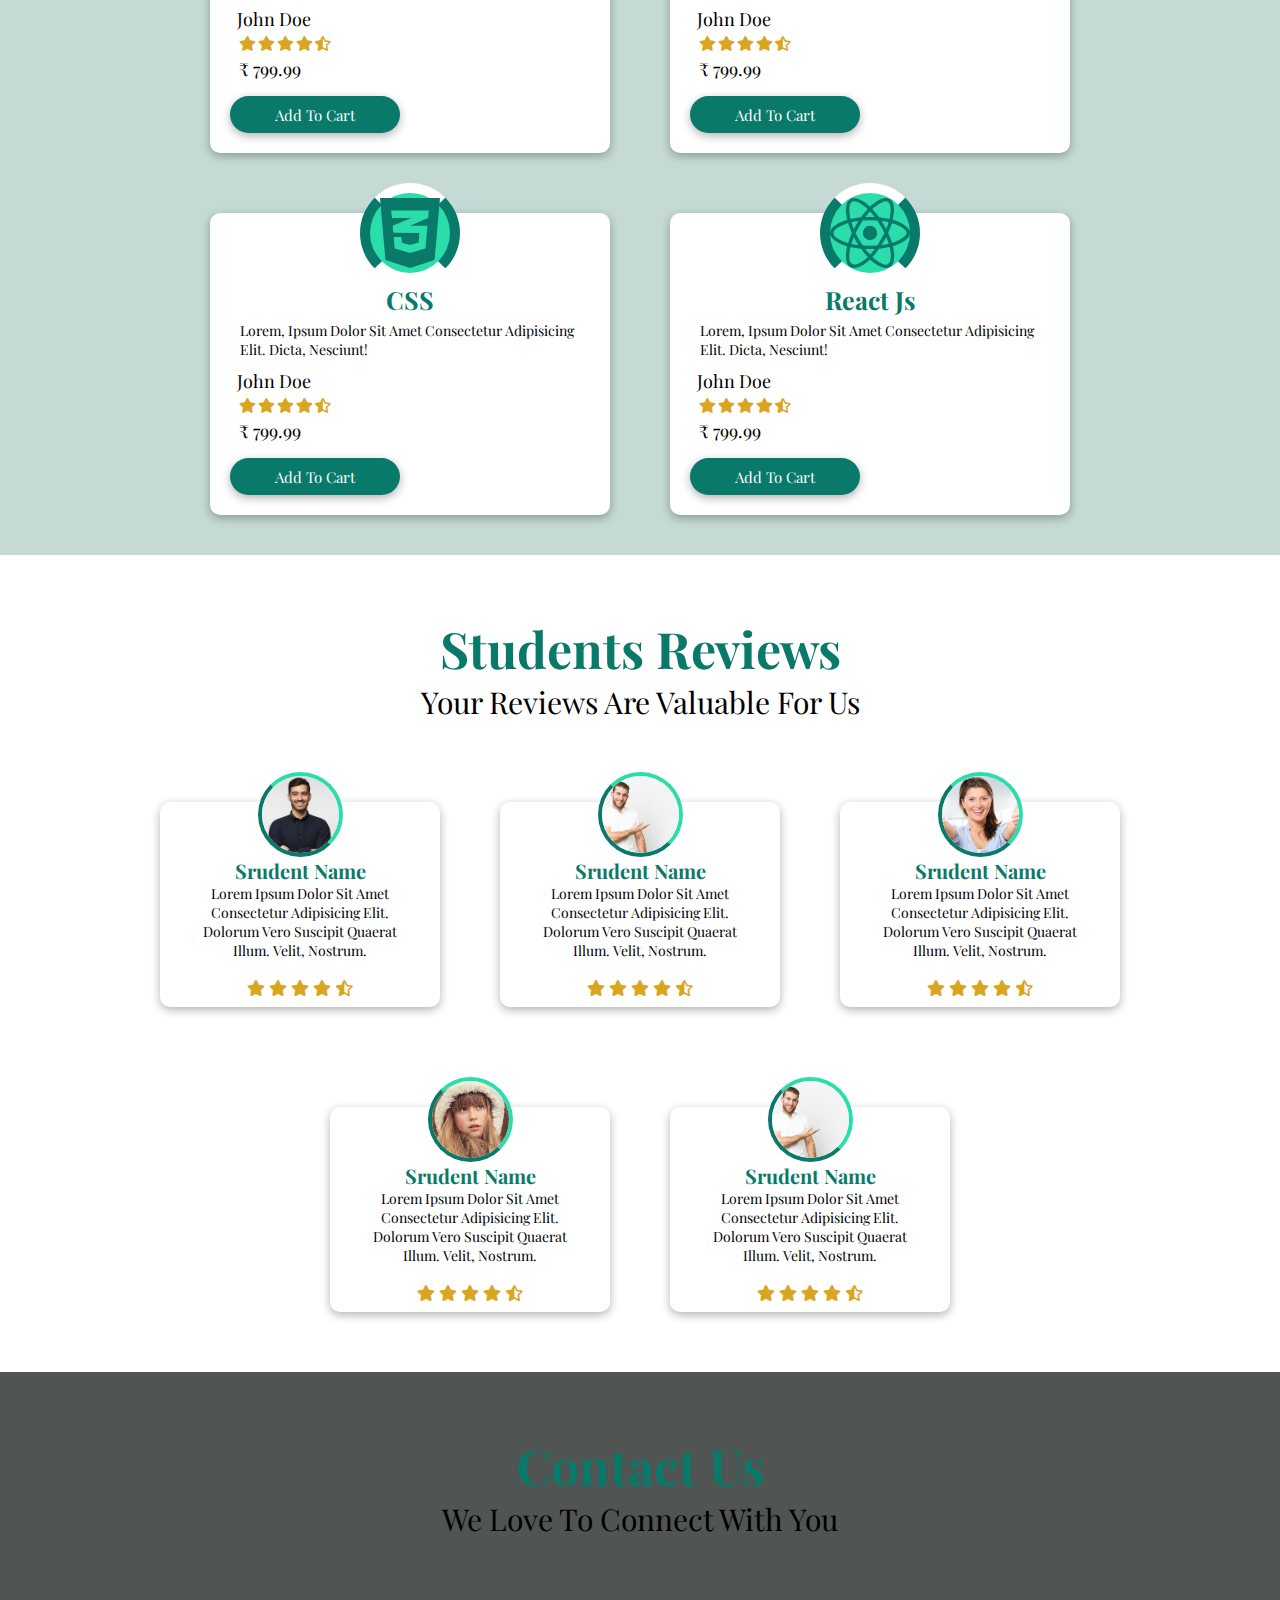
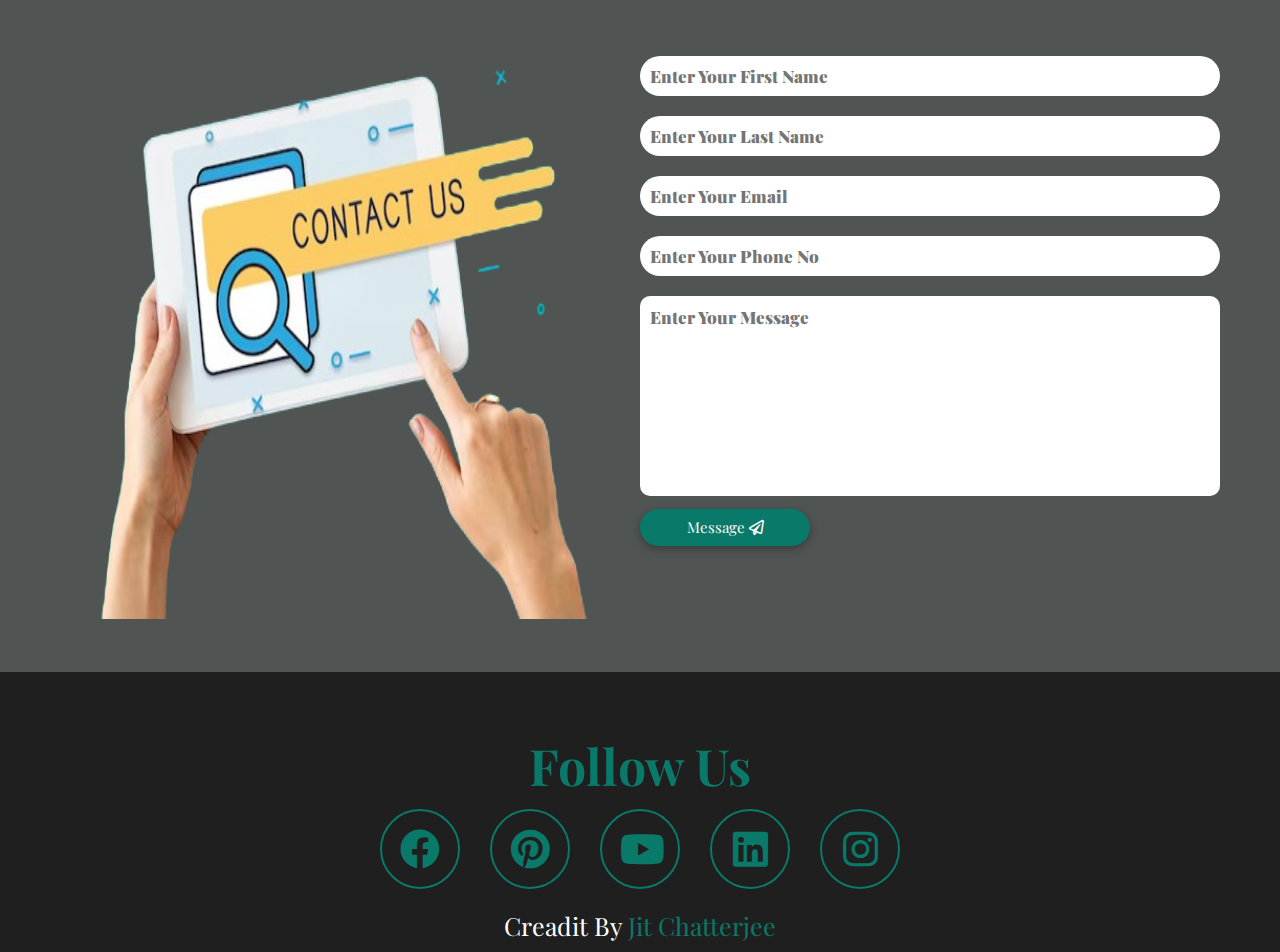
==== commit f8583ef0: "changes upload" ====
--- a/index.html
+++ b/index.html
@@ -47,7 +47,7 @@
         <div class="login-box" id="login-box">
             <a href="javascript:(0)" class="logo"><i class="fas fa-search"></i></a>
             <a href="javascript:(0)" class="logo"><i class="fas fa-shopping-cart"></i></a>
-            <a href="" class="logo"><i class="fas fa-user"></i></a>
+            <a href="login.html" class="logo"><i class="fas fa-user"></i></a>
             <div class="fas fa-bars"></div>
         </div>
     </header>
--- a/style.css
+++ b/style.css
@@ -3,8 +3,6 @@
 :root {
     --green: #097969;
     --light-green: #2BDDAA;
-
-
 }
 
 * {
@@ -30,11 +28,11 @@
 
 body {
     background: #C5DAD4;
-    height: 3000px;
+    /* height: 3000px; */
 }
 
 .heading {
-    font-size: 4rem;
+    font-size: 5rem;
     color: var(--green);
     text-align: center;
     padding: 0 1rem;
@@ -43,18 +41,13 @@
 
 .title {
     padding: 0 1rem;
-    font-size: 2rem;
+    font-size: 3rem;
     text-align: center;
     font-weight: 400;
     color: #000;
 }
 
 /*loader section start*/
-/* .loader {
-    width: 100%;
-    height: 100vh;
-} */
-
 .loader .loader-container {
     position: fixed;
     top: 0;
@@ -80,6 +73,7 @@
 
 /*loader section end*/
 
+
 header {
     width: 96%;
     background: #fff;
@@ -162,6 +156,7 @@
 header .logo i {
     color: var(--green);
     padding: 0.2rem;
+    transition: 0.5s;
 }
 
 header .fa-bars {
@@ -669,7 +664,6 @@
 }
 
 
-
 /* mnedia queries */
 @media(max-width:768px) {
     html {
@@ -773,4 +767,14 @@
         padding: 0;
         padding-top: 1rem;
     }
+}
+
+@media(max-width:370px) {
+
+    .box-container .box span,
+    .stars,
+    .box-container .box button {
+        margin: 0;
+    }
+
 }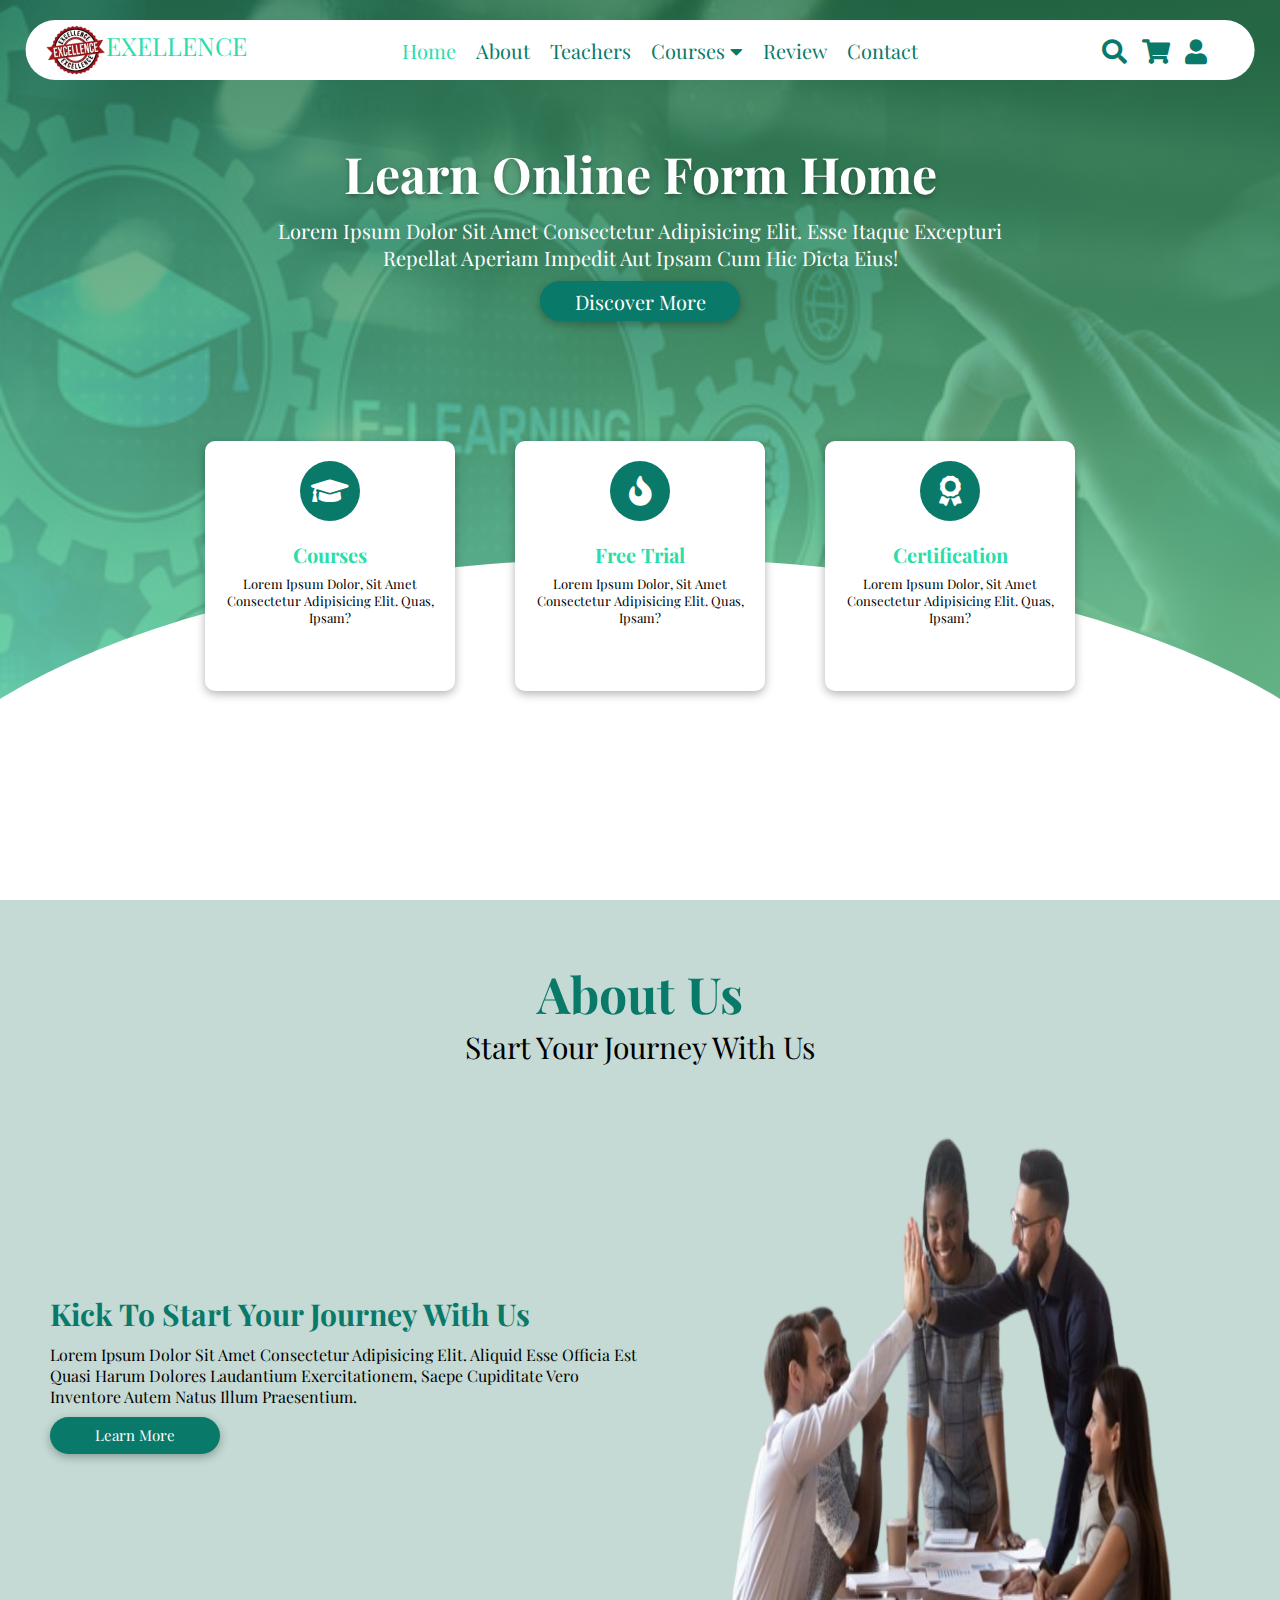
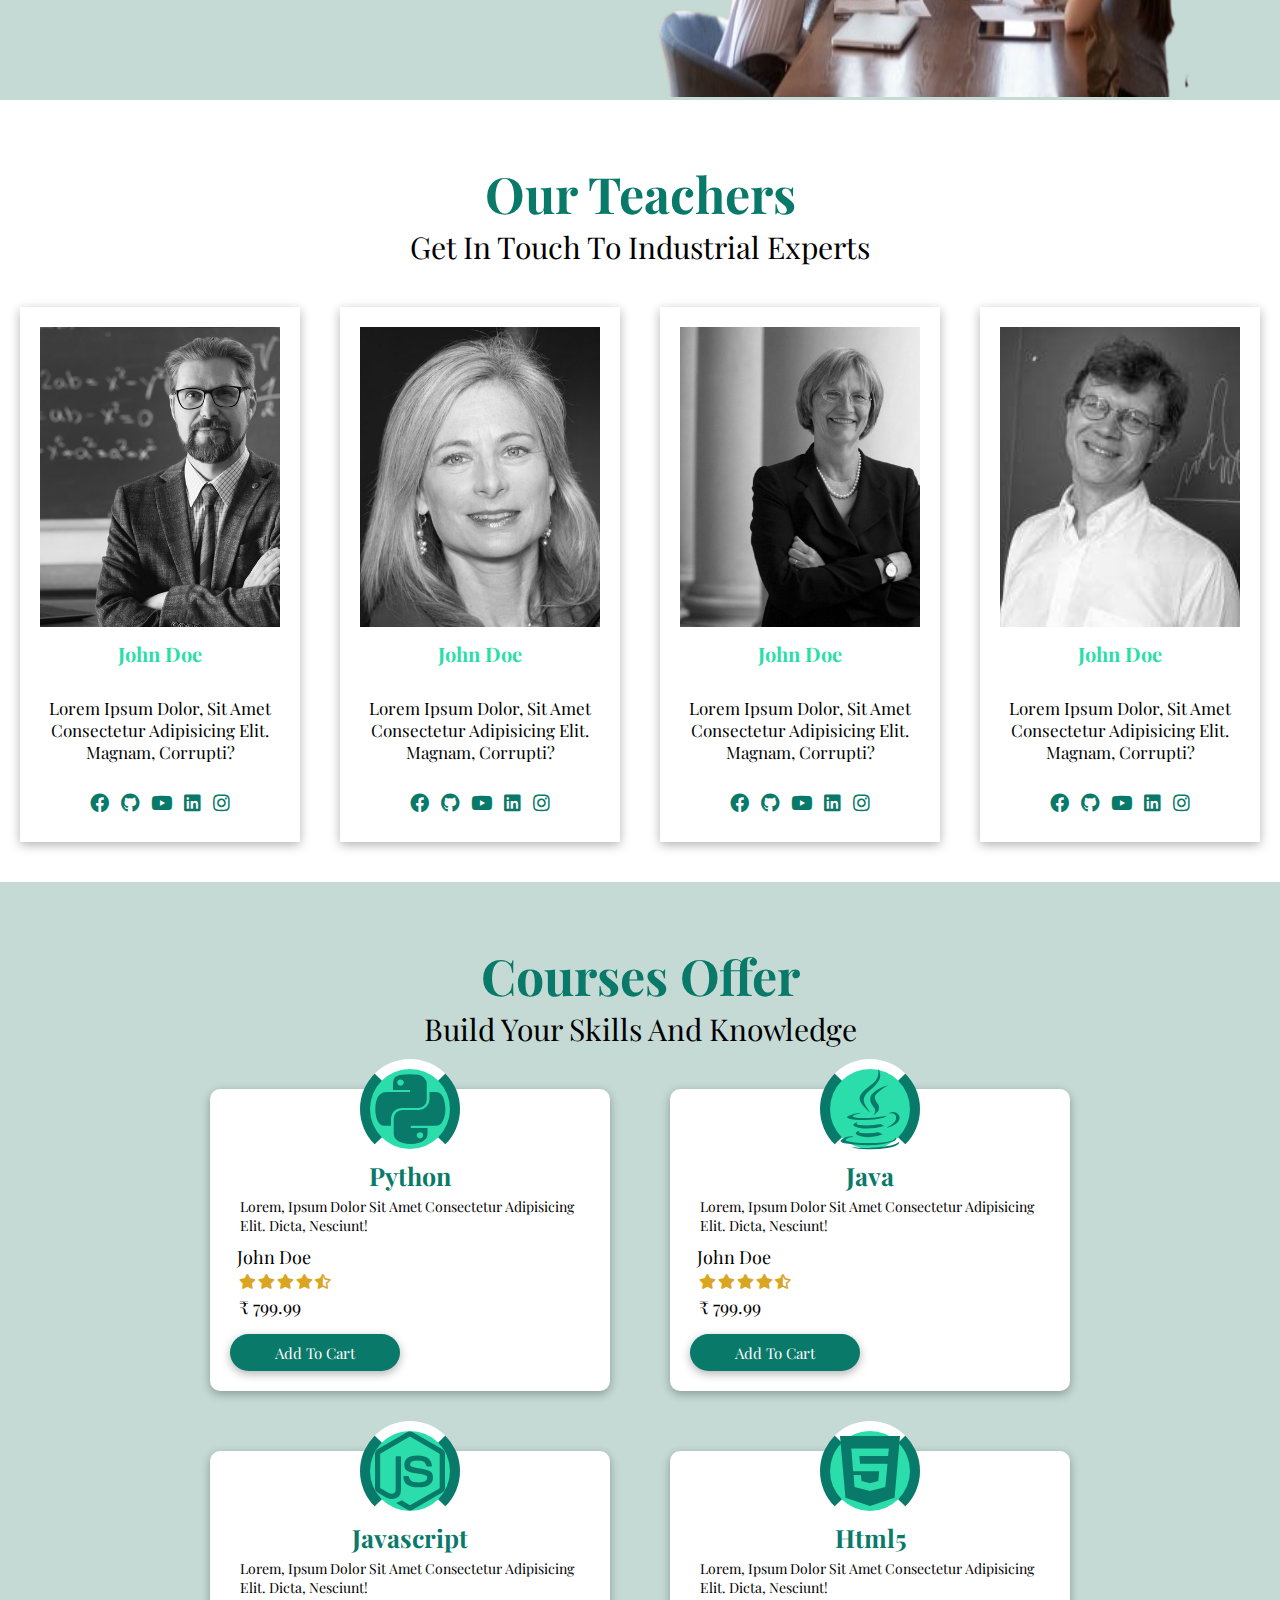
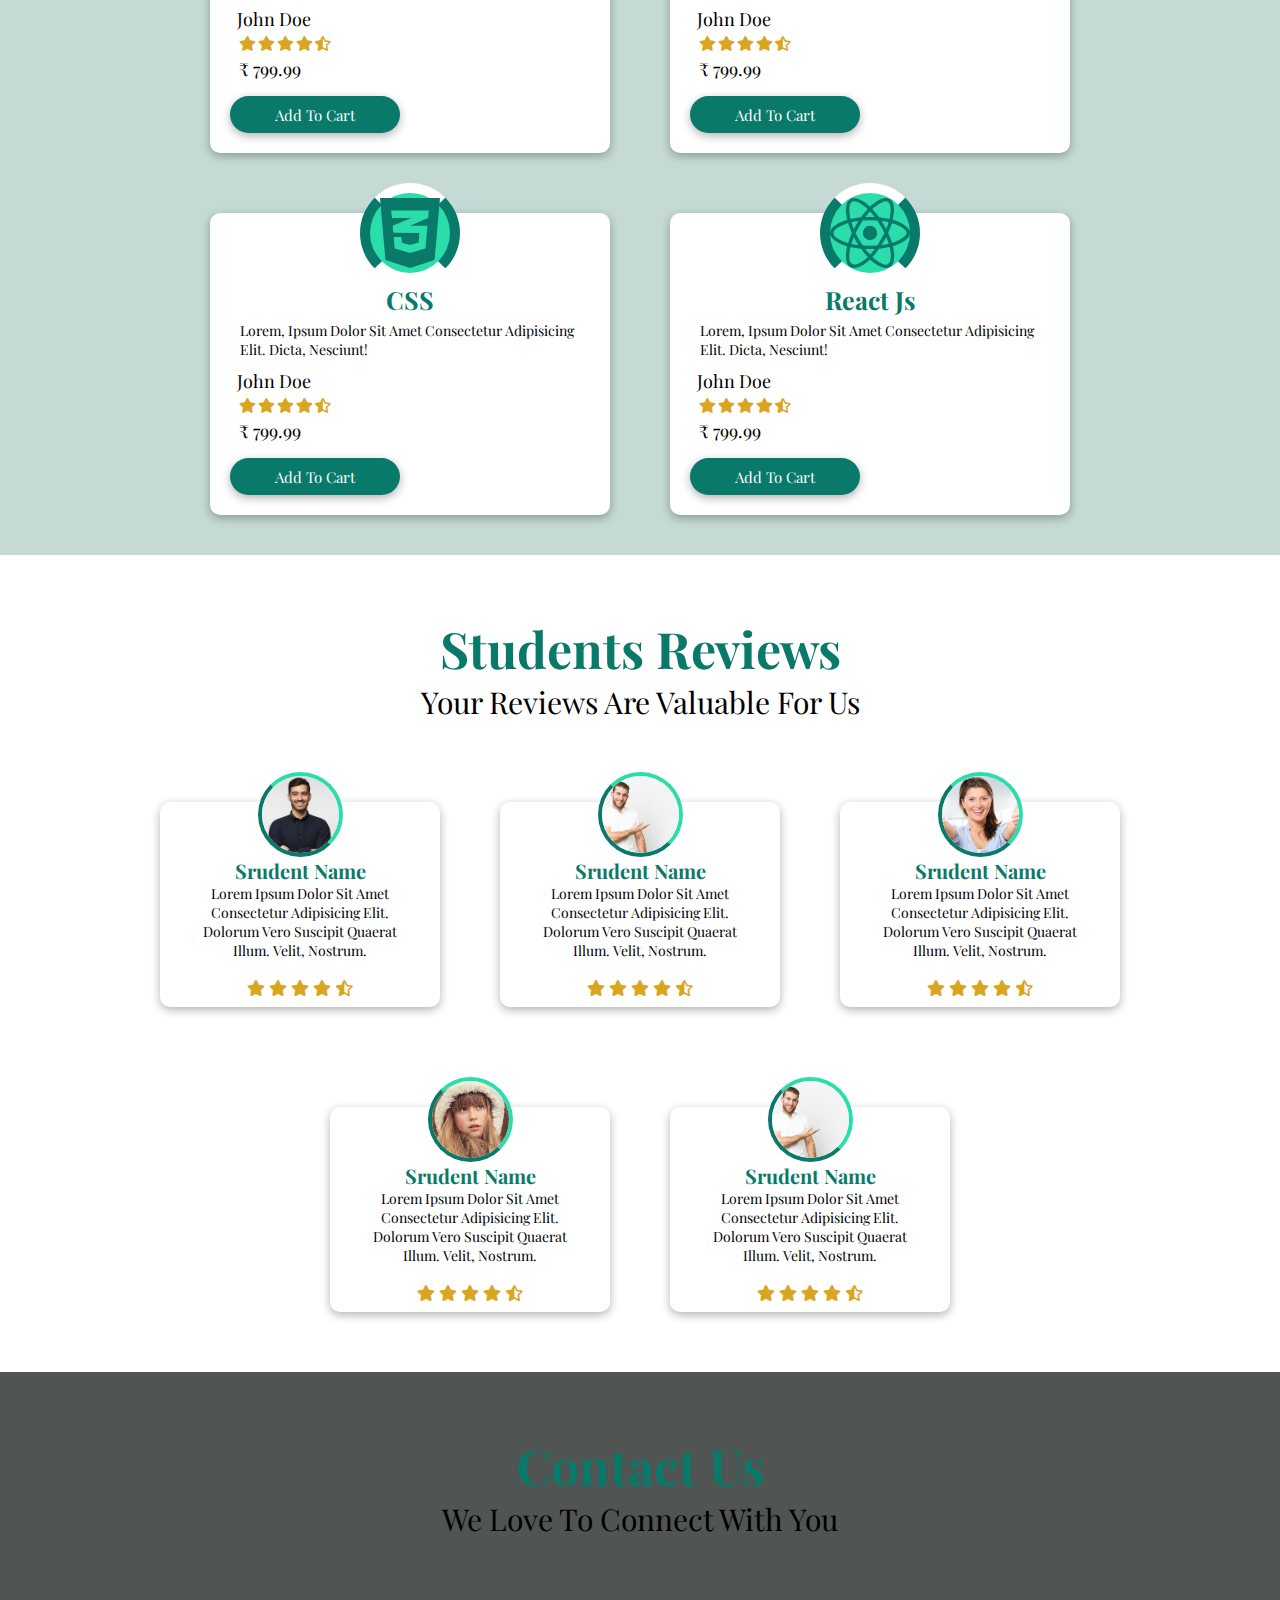
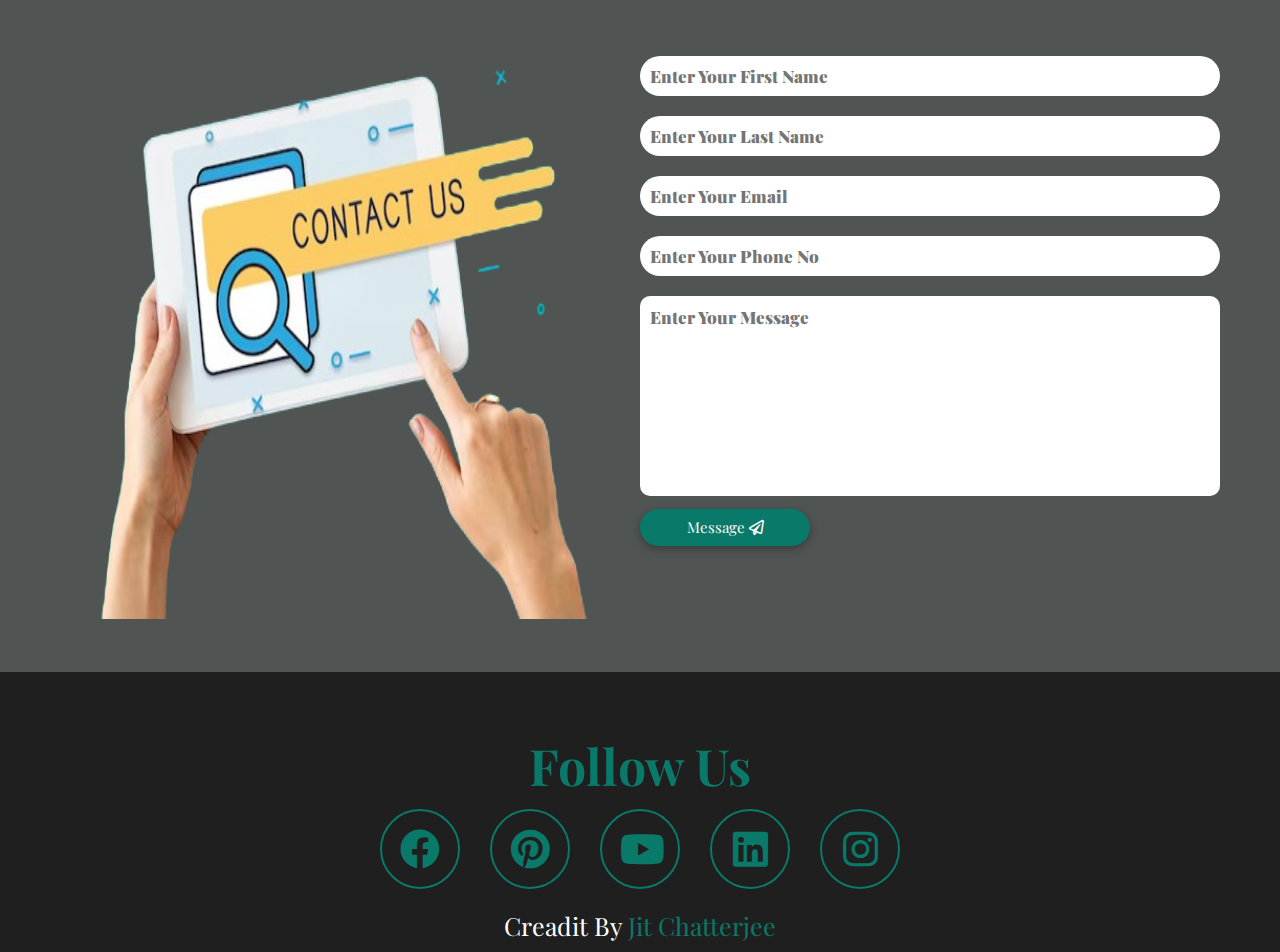
==== commit b70c1746: "change" ====
--- a/index.html
+++ b/index.html
@@ -14,13 +14,6 @@
 </head>
 
 <body>
-    <!-- loader section start  -->
-    <section class="loader" id="loader">
-        <div class="loader-container">
-            <img src="/images/loading.gif" alt="">
-        </div>
-    </section>
-    <!-- loader section end -->
     <!-- header section starts  -->
     <header>
         <a href="javascript:(0)" class="logo"><img src="/images/logo.png" alt="">Exellence</a>
--- a/style.css
+++ b/style.css
@@ -48,7 +48,7 @@
 }
 
 /*loader section start*/
-.loader .loader-container {
+/* .loader .loader-container {
     position: fixed;
     top: 0;
     left: 0;
@@ -69,7 +69,7 @@
 .loader-container.fade-out {
     top: 110%;
     opacity: 0;
-}
+} */
 
 /*loader section end*/
 
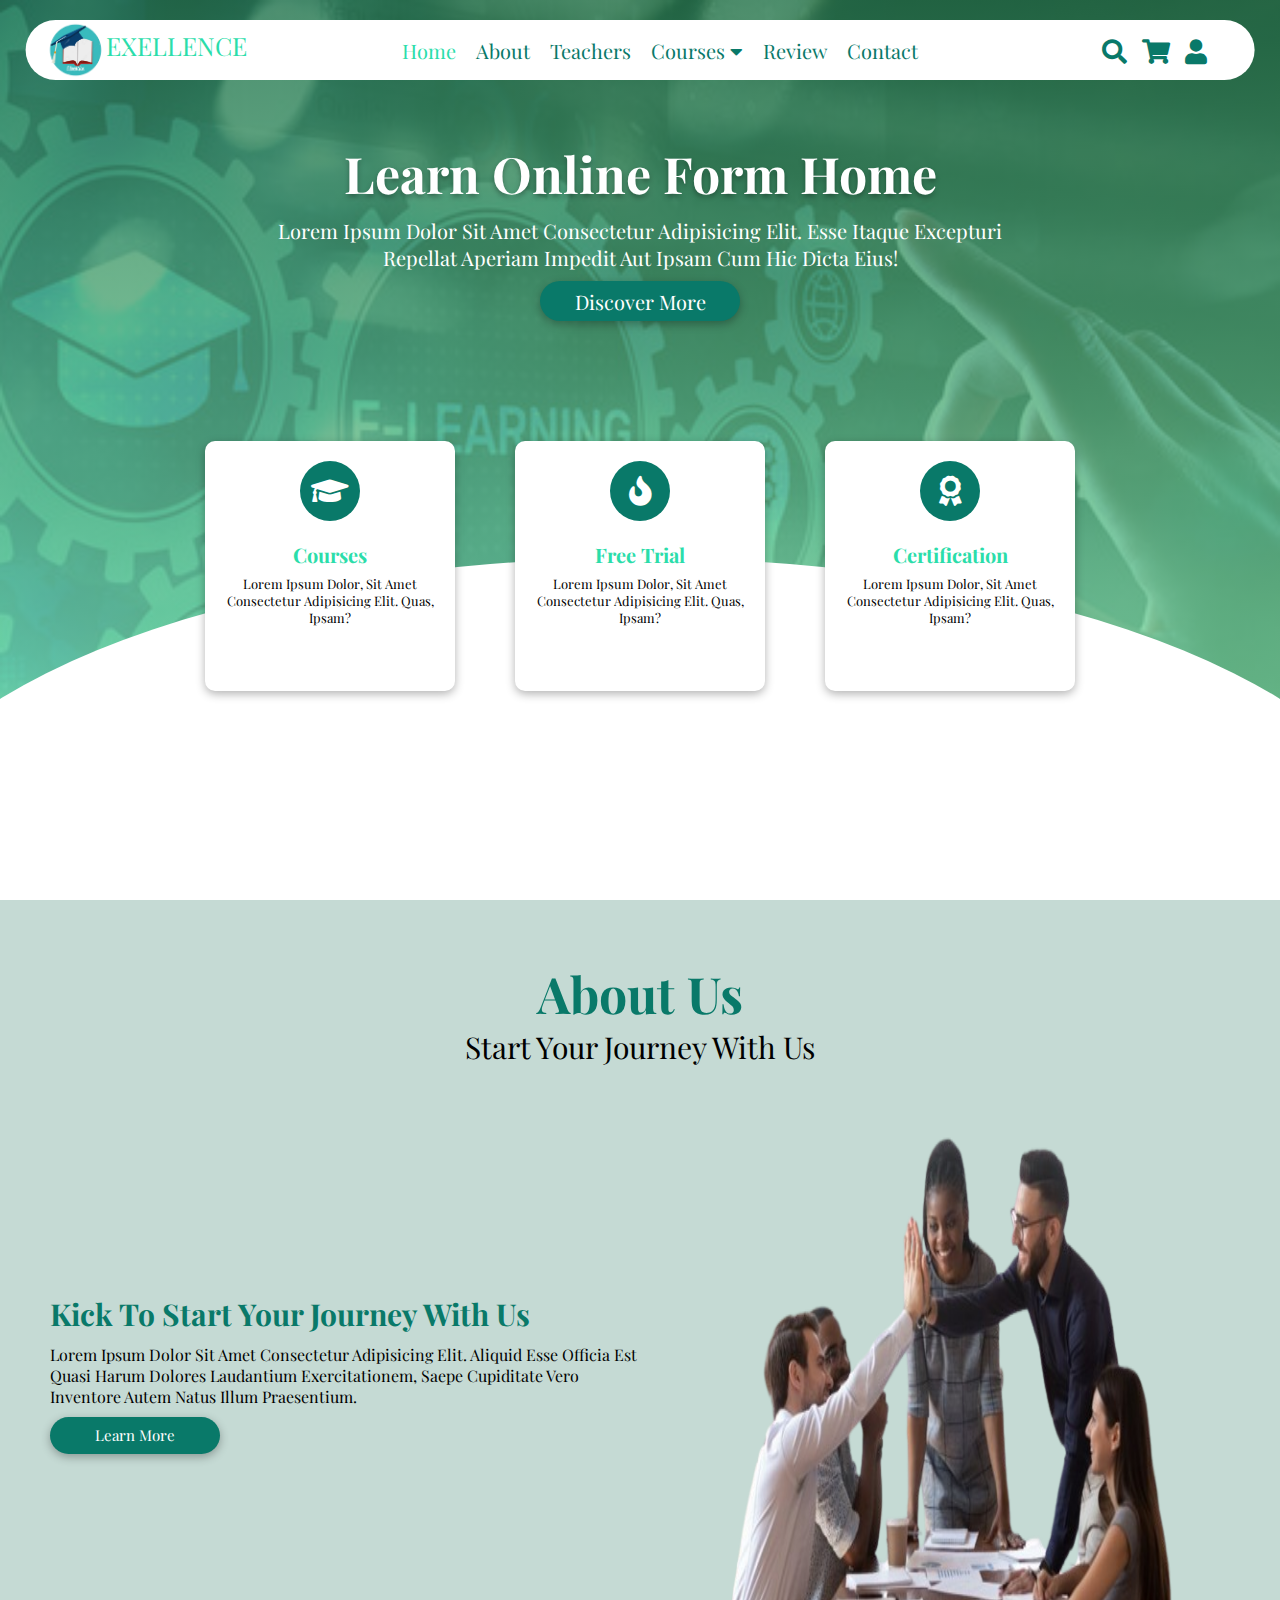
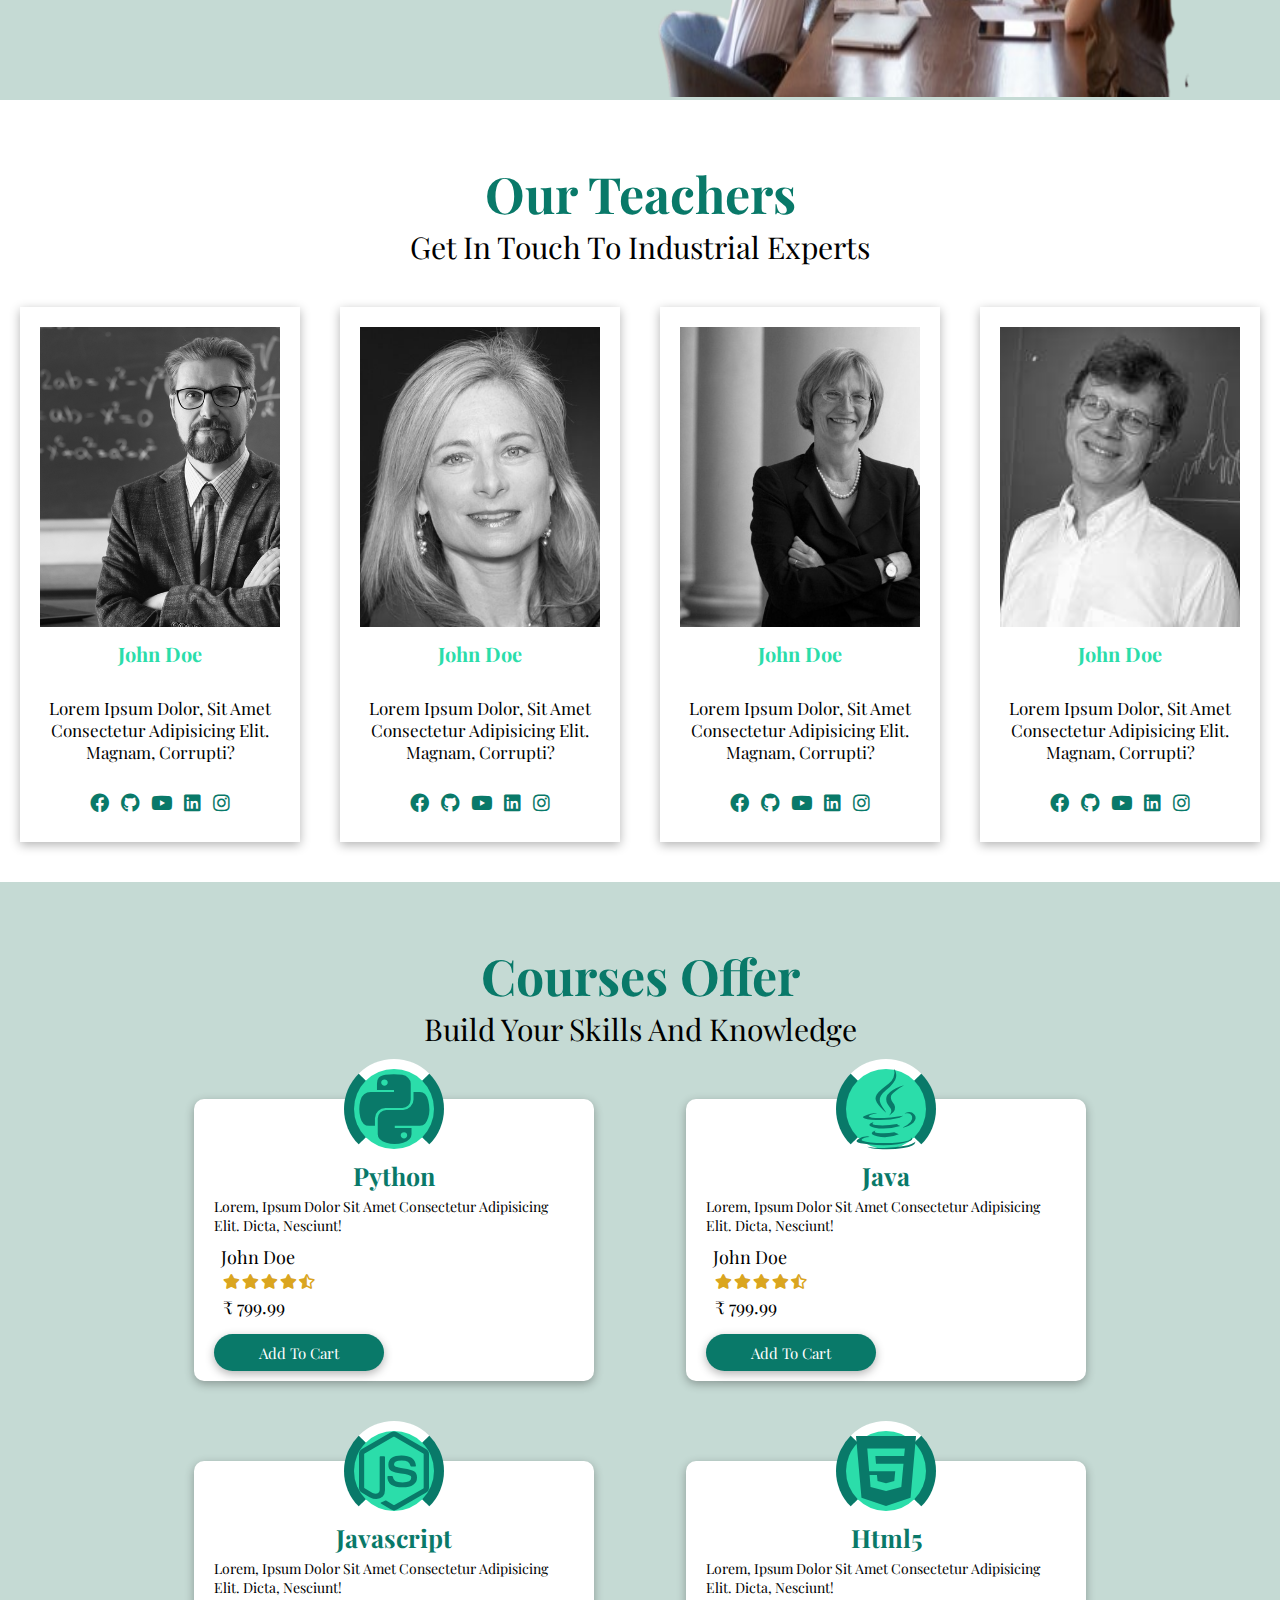
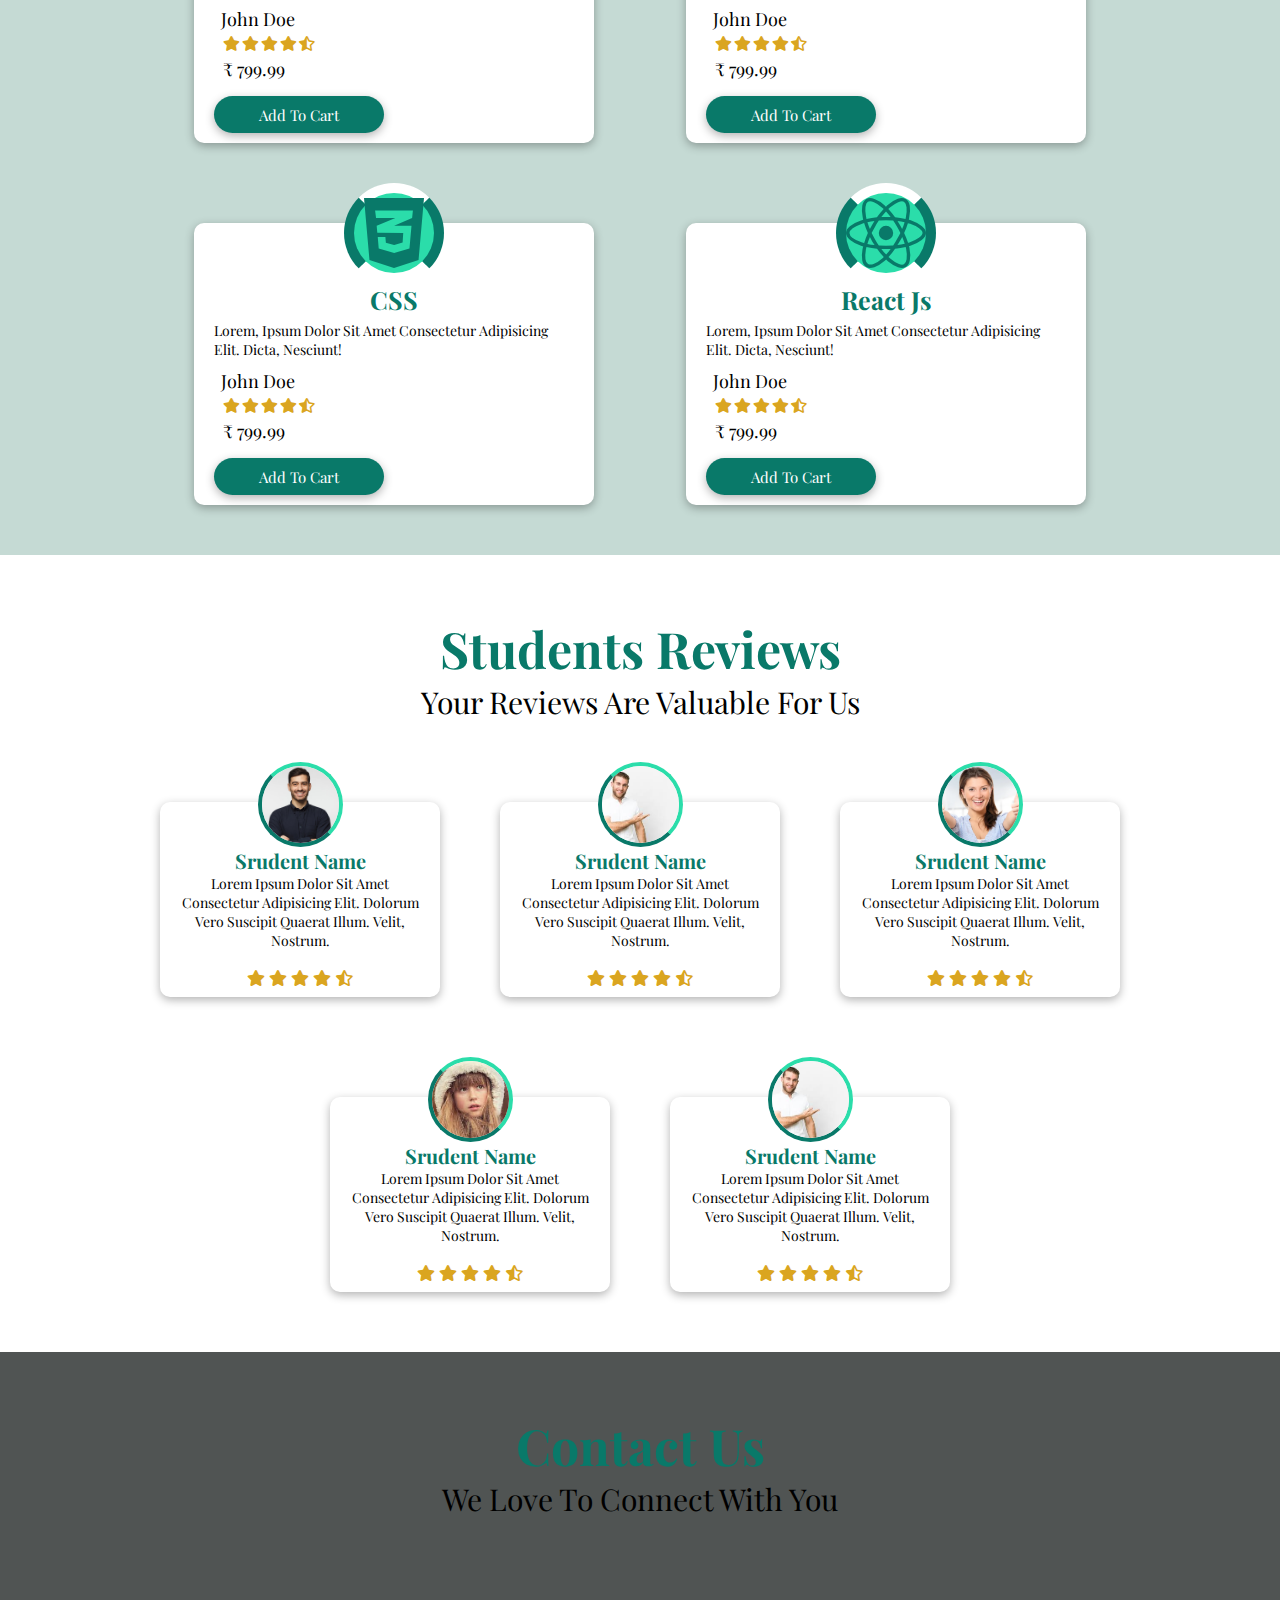
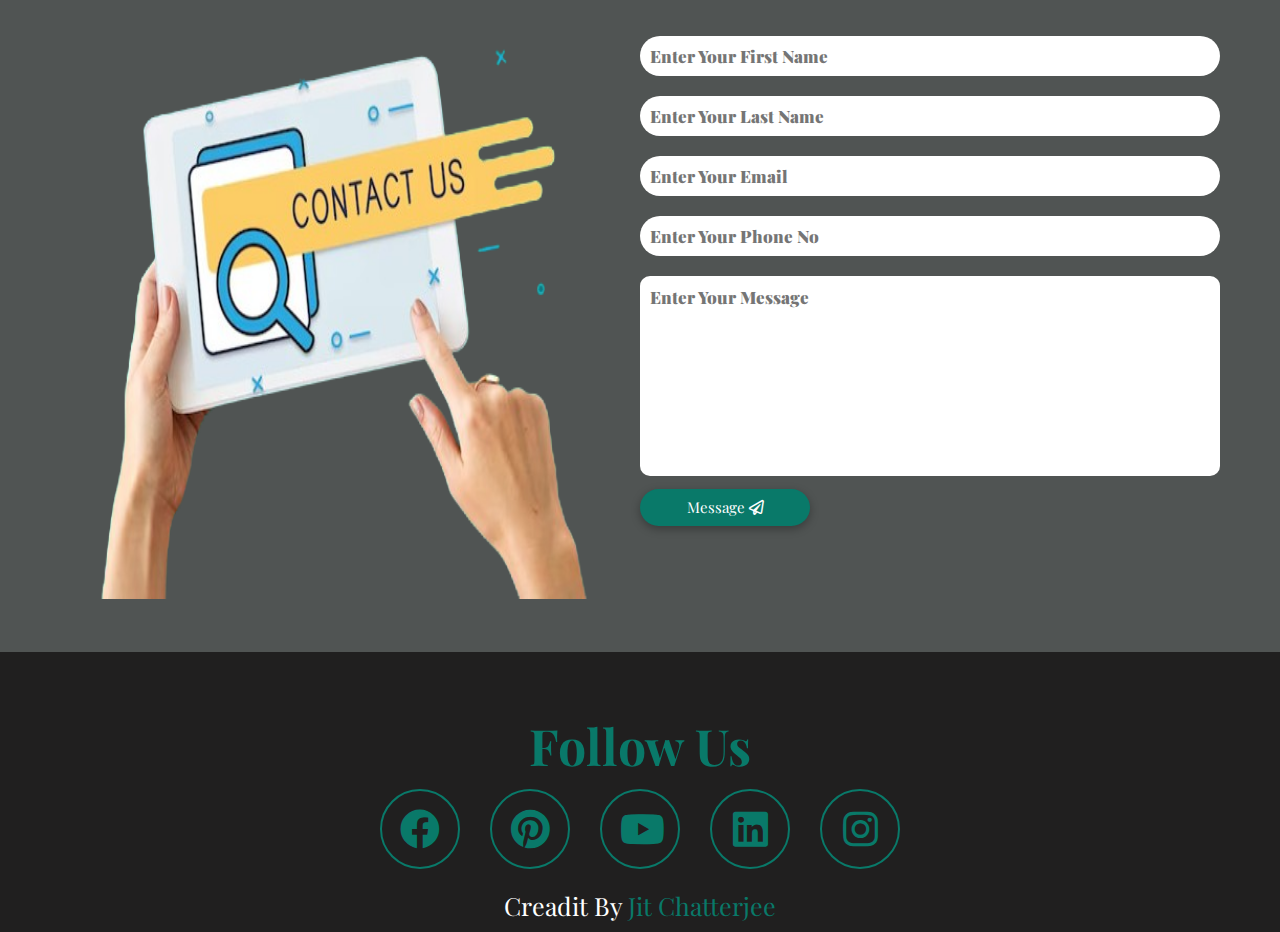
==== commit 6a69164d: "ch" ====
--- a/index.html
+++ b/index.html
@@ -5,6 +5,7 @@
     <meta charset="UTF-8">
     <meta name="viewport" content="width=device-width, initial-scale=1.0">
     <title>Exellence</title>
+    <link rel="icon" href="images/logo.png" type="image/x-icon">
 
     <!-- font awesome cdn link  -->
     <link rel="stylesheet" href="https://cdnjs.cloudflare.com/ajax/libs/font-awesome/5.15.4/css/all.min.css" integrity="sha512-1ycn6IcaQQ40/MKBW2W4Rhis/DbILU74C1vSrLJxCq57o941Ym01SwNsOMqvEBFlcgUa6xLiPY/NS5R+E6ztJQ==" crossorigin="anonymous" referrerpolicy="no-referrer" />
--- a/style.css
+++ b/style.css
@@ -46,33 +46,6 @@
     font-weight: 400;
     color: #000;
 }
-
-/*loader section start*/
-/* .loader .loader-container {
-    position: fixed;
-    top: 0;
-    left: 0;
-    width: 100%;
-    height: 100%;
-    z-index: 10000;
-    display: flex;
-    align-items: center;
-    justify-content: center;
-    overflow: hidden;
-    background: #C5DAD4;
-}
-
-.loader .loader-container img {
-    width: 15rem;
-}
-
-.loader-container.fade-out {
-    top: 110%;
-    opacity: 0;
-} */
-
-/*loader section end*/
-
 
 header {
     width: 96%;
@@ -400,8 +373,8 @@
 .box-container .box {
     width: 40rem;
     background: #fff;
-    padding: 2rem;
-    margin: 2rem;
+    padding: 1rem;
+    margin: 3rem 3.6rem;
     transition: .2s;
     display: flex;
     flex-direction: column;
